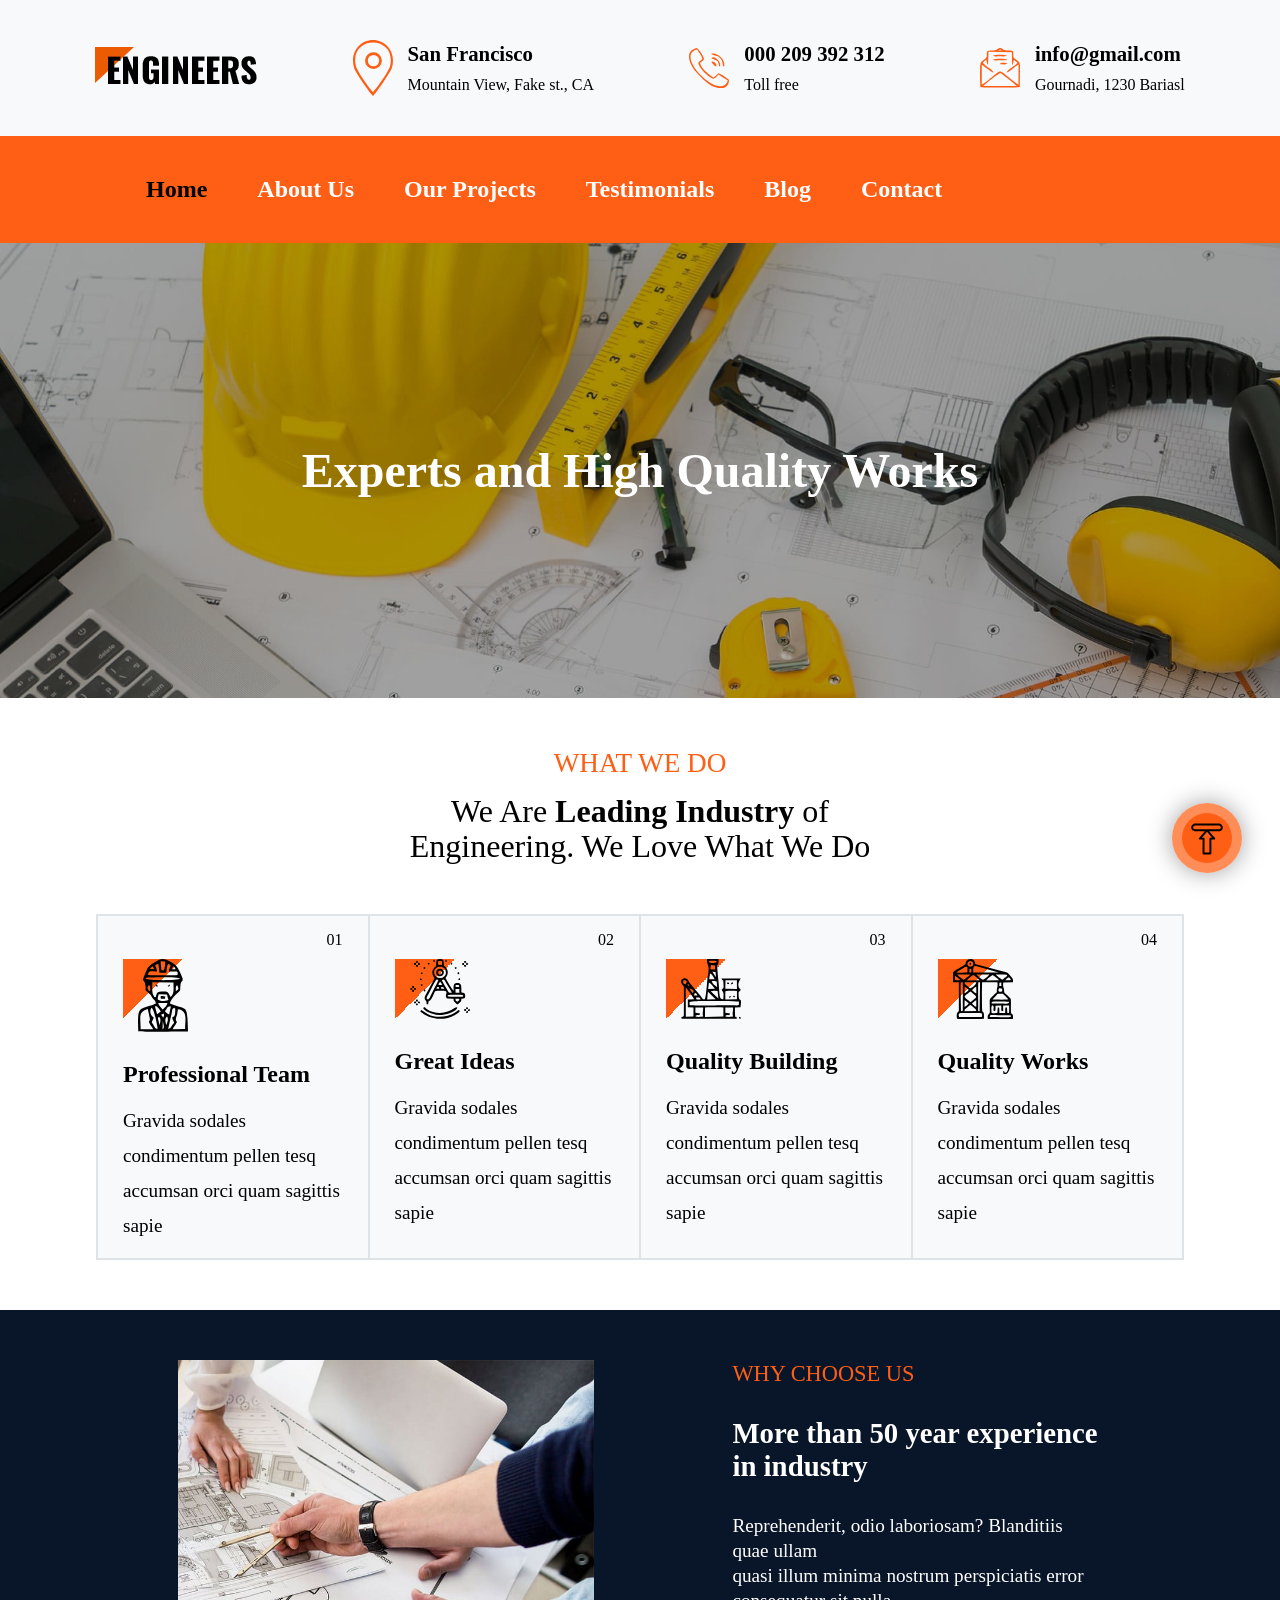
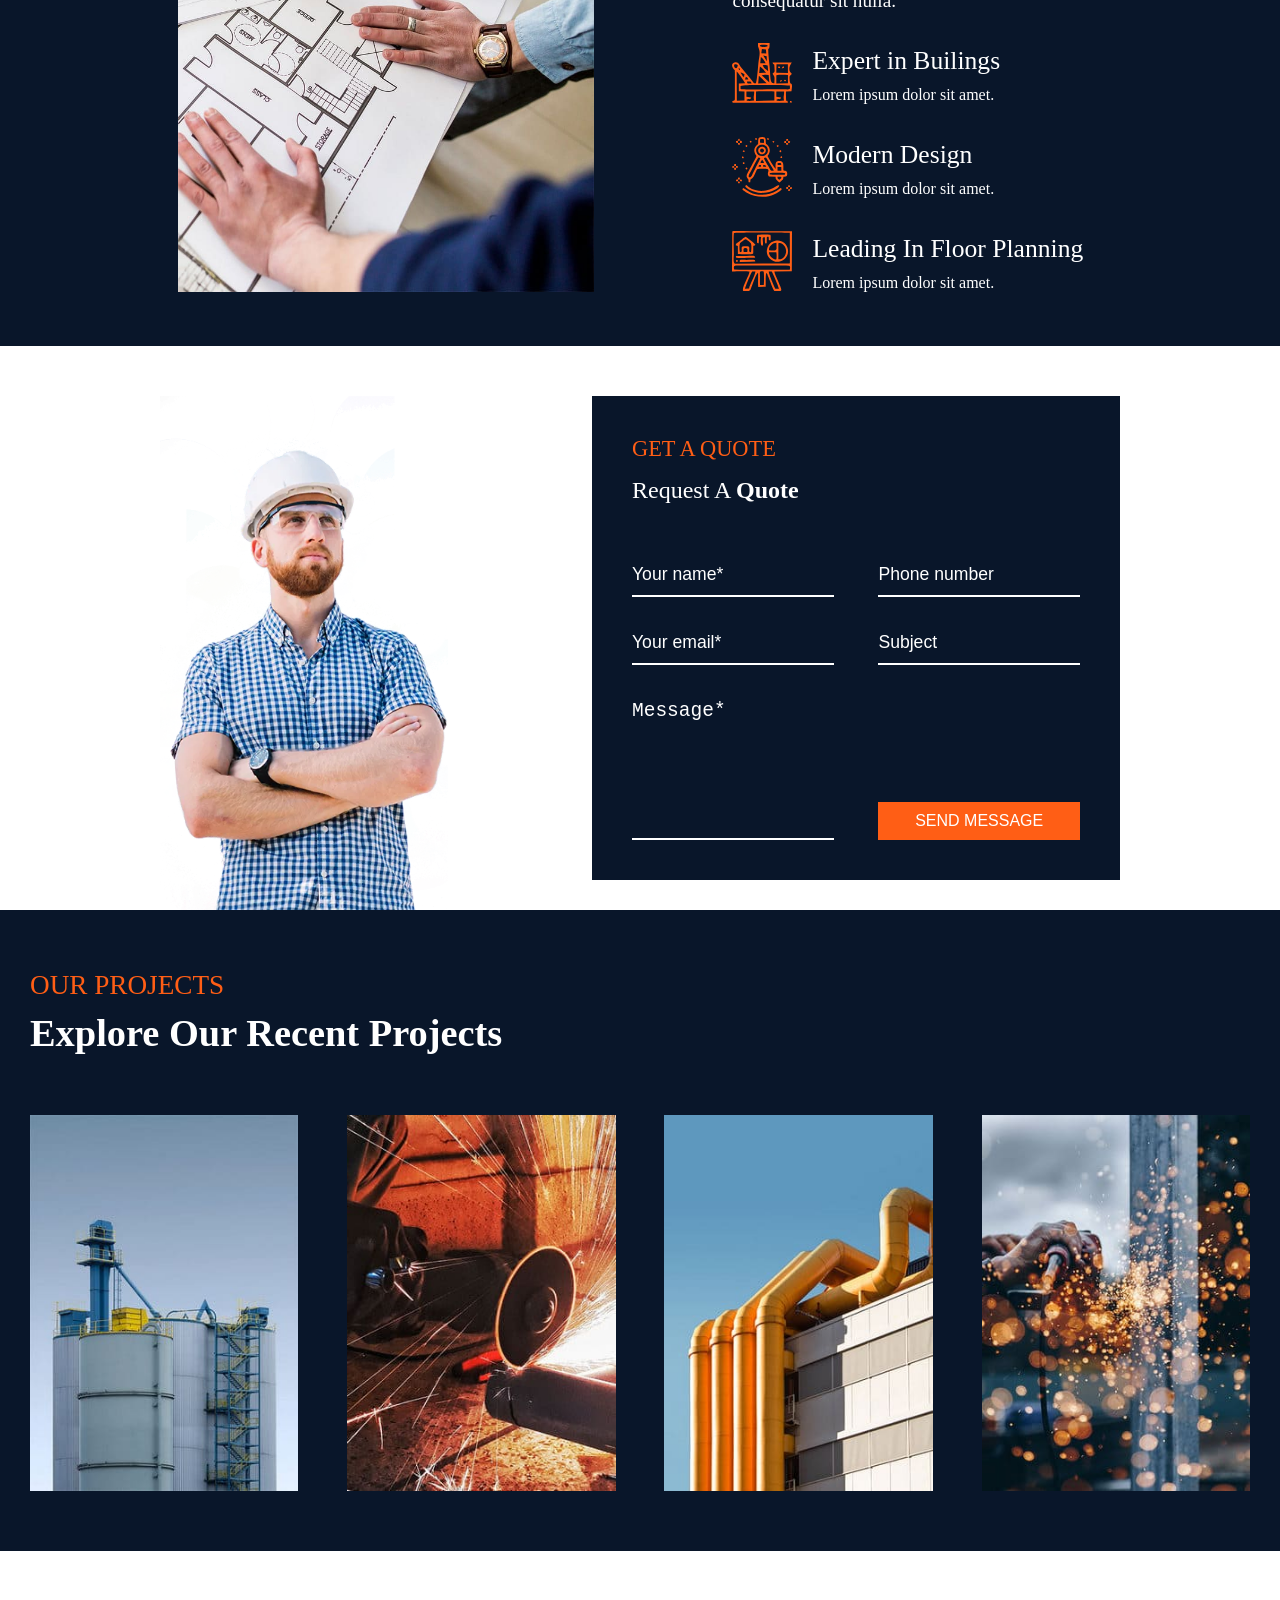
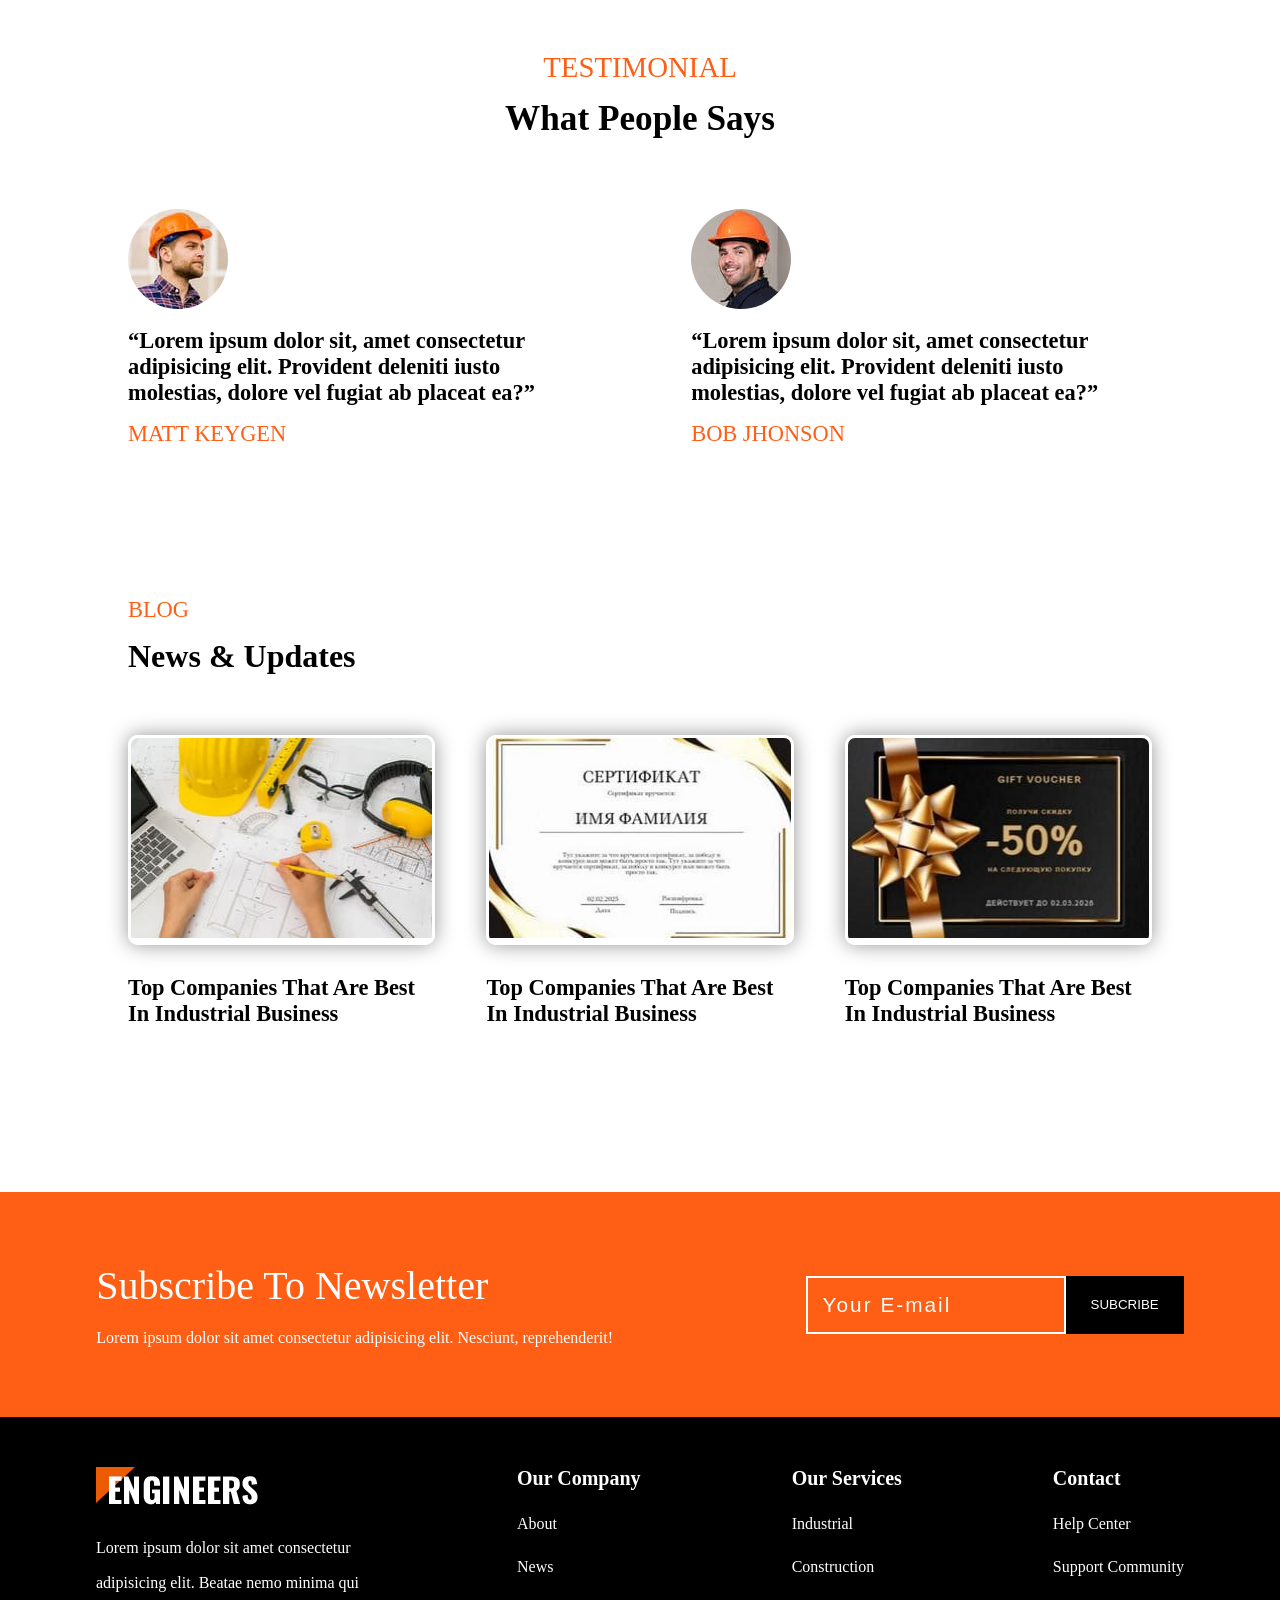
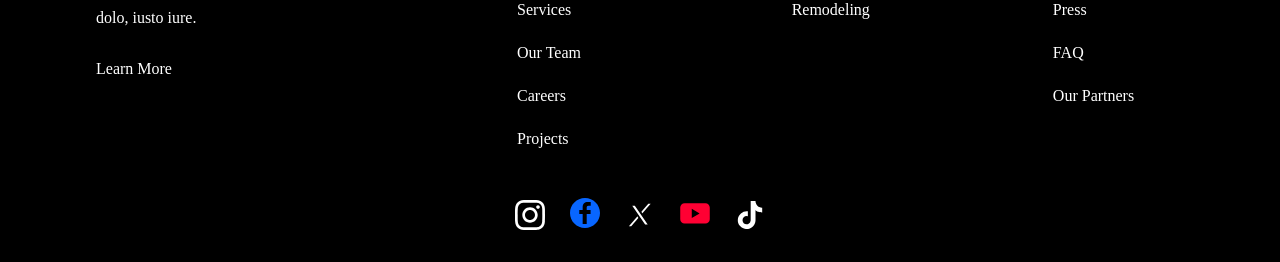
==== index.html @ 2509cf90 "first commit" ====
<!DOCTYPE html>
<html lang="en">

<head>
    <meta charset="UTF-8">
    <meta name="viewport" content="width=device-width, initial-scale=1.0">
    <meta name="description" content="Engineers , Շինարարներ">
    <title>Engineers</title>
    <link rel="stylesheet" href="css/header_footer.css">
    <link rel="stylesheet" href="css/index.css">
    <link rel="shortcut icon" href="photos/favikon.png" type="image/png">
</head>

<body translate="no">
    <header>
        <div class="headeri_mayr_div">
            <div class="menyui_verevi_info">
                <div>
                    <a tabindex="0" href="index.html" aria-label="logo">
                        <img src="photos/logo.png" alt="">
                    </a>
                </div>
                <div>
                    <svg viewBox="0 0 144.73 202.34">
                        <g>
                            <path
                                d="M72.33 188.54c-12.81,-12.1 -58.17,-77.21 -61.97,-94.11 -25.54,-113.53 149.5,-113.57 123.95,0 -3.8,16.9 -49.17,82.01 -61.98,94.11zm0 13.8c11.03,-9.24 63.91,-86.73 68.49,-101.78 16.17,-53.2 -20.01,-100.19 -68.45,-100.55 -49.35,-0.37 -84.18,47.12 -68.62,100.62 4.74,16.3 57.1,92.09 68.58,101.71z" />
                            <path style="fill: none; stroke-width:10; stroke: #ff5e15;"
                                d="M74 49.06c14.1,0 25.53,11.43 25.53,25.53 0,14.1 -11.43,25.53 -25.53,25.53 -14.1,0 -25.53,-11.43 -25.53,-25.53 0,-14.1 11.43,-25.53 25.53,-25.53z" />
                        </g>
                    </svg>
                    <div>
                        <p>San Francisco</p>
                        <p>Mountain View, Fake st., CA</p>
                    </div>
                </div>
                <div>
                    <svg viewBox="0 0 180.8 181.67">
                        <g>
                            <path
                                d="M36.72 6.47c6.73,13.83 21.48,26.38 23.85,43.44 -17.64,16.38 -29.91,11.47 -0.12,50.86 9.19,12.15 32.41,32.82 50.82,38.64 12.56,-5.82 14.21,-11.36 21.16,-19.57l42.99 27.09c-33.66,99.86 -245.8,-115.77 -138.7,-140.47zm144.08 137.75c-9.93,-9.54 -32.85,-26.2 -47.77,-30.42l-21.36 19.17c-19.51,-8.56 -59.24,-42.7 -61.68,-64.93 11,-10.87 11.31,-6.66 18.08,-18.14 -3.51,-16.09 -22.3,-41.79 -32.98,-49.91 -31.1,5.96 -42.89,31.07 -29.86,65.05 10.44,27.24 29.75,46.82 45.71,63.29 13.89,14.34 38.26,37.09 62.02,46.8 34.7,14.19 67.43,5.87 67.84,-30.92zm-26.9 -61.1c8.42,0 5.09,-2.89 5.37,-14.15 -3.58,-16.02 -11.18,-24.64 -20.54,-32.12 -6.71,-5.36 -18,-12.66 -27.63,-12.45 -20.69,0.47 -4.18,-0.66 -9.91,3.74 19.8,9.13 49.98,3.69 52.72,54.98zm-17.88 -0.32c7.79,0 4.76,-2.5 4.54,-12.1 -3.08,-9.75 -8.09,-16.02 -14.46,-21.13 -19.07,-15.32 -24.72,-3.54 -25.07,-3.3 22.99,12.09 31.69,4.4 35,36.52zm-17.96 -0.21c6.99,-2.93 5.84,6.38 4.94,-9.95 -2.14,-2.46 -6.23,-7.52 -8.01,-8.61 -10.02,-6.15 -10.13,-2.18 -13.92,0.39l16.99 18.18z" />
                        </g>
                    </svg>
                    <div>
                        <p>000 209 392 312</p>
                        <p>Toll free</p>
                    </div>
                </div>
                <div>
                    <svg viewBox="0 0 121.74 120.56">
                        <g>
                            <path
                                d="M62.11 75.78c6.16,3.66 46.46,34.6 50.33,40.11l-102.8 0.01c4.04,-5.57 44.68,-37.38 52.47,-40.12zm41 -39.5c4.58,4 6.78,4.28 11.2,8.54 -8.1,10.96 -26.75,16.78 -33.26,29.68 14.32,-3.81 23.31,-18.6 36.32,-24.42l-0.26 61.43c-7.21,-3.37 -20.52,-15 -26.95,-20.15 -34.49,-27.68 -24.79,-25.58 -58.08,0.41 -4.78,3.73 -21.19,17.46 -26.81,19.29l0.12 -60.44c11.47,7.6 28.04,21.67 35.84,24.12 -4.39,-10.34 -9.21,-9.46 -25.22,-22.54l-7.54 -7.53c4.35,-3.97 5.42,-5.72 10.46,-8.76 2.99,6.17 -0.35,2.43 2.97,12.04l2.57 3.19 1.36 -39.89 71.2 1.39 0.62 39.15c5.8,-5.49 0,2.2 3.11,-5.43 3.95,-9.69 -1.17,-3.07 2.35,-10.06zm-36.98 -28.6l-9.97 -0.33c0.08,-0.19 2.88,-2.83 5.71,-2.91 3.62,-0.1 2.04,0.66 4.26,3.24zm-43.95 1.87c-3.91,13.95 2.48,15.44 -7.16,24.15 -7.31,6.61 -13.46,6.15 -14.41,20.38 -1.08,15.96 -0.69,49.24 0.75,65.17 22.57,1.29 99.74,2.38 119.78,-0.7l0.6 -64.26c0,-13.14 -5.41,-13.76 -13.45,-19.71 -11.44,-8.47 -4.16,-10.11 -8.24,-25.42 -10.51,-2.98 -14,-0.49 -22.76,-2.09 -8.03,-1.47 -8.72,-6.66 -15.46,-7.06 -6.42,-0.38 -8.88,4.99 -15.38,6.64 -9.35,2.38 -13.12,-1.14 -24.27,2.89zm17.25 25.45c4.91,4.08 12.23,2.57 20.25,2.55l19.03 -0.32c4.86,-1.09 2.18,-0.68 4.13,-2.23 -6.82,-3.15 -36.71,-3.35 -43.41,0zm0 -12.06c4.91,4.08 12.23,2.57 20.25,2.55 3.96,-0.01 8.43,0.23 12.28,0.13l10.88 -2.67c-6.82,-3.15 -36.71,-3.35 -43.41,0zm21.7 26.64c8.97,0.01 16.41,1.62 21.7,-2.52 -4.01,-1.92 -5.79,-2.14 -11.09,-2.01 -15.68,0.36 -6.88,2.17 -10.61,4.53z" />
                        </g>
                    </svg>
                    <div>
                        <p>info@gmail.com</p>
                        <p>Gournadi, 1230 Bariasl</p>
                    </div>
                </div>
                <!-- Drop-Down -->
                <input type="checkbox" name="" id="check">
                <label tabindex="-1" for="check">
                    <span></span>
                    <span></span>
                    <span></span>
                </label>
            </div>
            <!-- Menyu -->
            <nav class="menyu">
                <ul>
                    <li><a tabindex="0" class="tvyal_ej" href="index.html">Home</a></li>
                    <li><a tabindex="0" href="html/about.html">About Us</a></li>
                    <li><a tabindex="0" href="html/projects.html">Our Projects</a></li>
                    <li><a tabindex="0" href="html/testimonials.html">Testimonials</a></li>
                    <li><a tabindex="0" href="html/blog.html">Blog</a></li>
                    <li><a tabindex="0" href="html/contact.html">Contact</a></li>
                </ul>
            </nav>
        </div>
    </header>


    <main>
        <div class="maini_mayr_div">
            <div class="arrow_up" id="scrBtn">
                <svg xml:space="preserve"
                    style="shape-rendering:geometricPrecision; text-rendering:geometricPrecision; image-rendering:optimizeQuality; fill-rule:evenodd; clip-rule:evenodd"
                    viewBox="0 0 11183.02 11183.02">
                    <g>
                        <path
                            d="M5585.92 4210.16c22.22,11.75 376.22,425.11 428.04,483.46l105.9 123.57c18.39,18.28 20.55,25.92 36.03,42.33 16.56,17.56 20.57,24.69 34.07,38.6 19.31,19.83 21.34,25.79 36.21,42.15l213.98 244.35c46.78,62.34 268.11,293.96 280.84,328.6 -67.61,22.4 -357.89,-22.78 -457.38,23.45 -150.9,70.15 -125.78,225.58 -124.67,362.36 5.09,640.92 -0.41,1302.31 -0.41,1945.85 0,75.63 4.71,919.37 -1.49,970.57 -37.78,7.74 -468.7,2.44 -545.51,2.44 -76.68,0 -512,9.1 -544.41,-4.24 -9.77,-35.75 -2.7,-1848.23 -2.67,-1936.1 0.05,-117.8 9.62,-1138.32 -7.43,-1201.24 -17.98,-66.27 -62.85,-111.35 -109.86,-135.99 -76.81,-40.17 -344.65,-23.4 -463.86,-23.92 1.8,-20.39 119.35,-148.79 133.18,-165.2 71.54,-84.81 228.54,-255.39 280.51,-323.3 22.01,-28.8 47.96,-52.2 70.2,-80.67l142.59 -164.99c49.12,-65.42 280.43,-318.75 353.11,-407.19l143.03 -164.89zm-2708.07 -1408.93c111.38,-15.35 310.78,-3.93 432.34,-3.91l4842.24 0c148.48,0 260.04,7.95 357.32,82.86 323.84,249.39 170.86,731.67 -200.1,772.1 -115.28,12.55 -1571.6,1.08 -1756.4,3.24 -586.25,6.89 -1174.76,-4.42 -1761.34,0.18 -586.2,4.65 -1174.83,0.28 -1761.31,-0.1 -166.9,-0.1 -241.65,-1.18 -357.68,-82.65 -300.72,-211.26 -206.19,-715.01 204.93,-771.71zm3194.54 1292.59c169.88,6.04 349.09,0.8 520,0.8 517.69,0 1044.58,-4.58 1560.03,-0.28 186.65,1.54 291.59,-6.33 449.41,-71.93 233.22,-96.97 419.32,-318.49 484.62,-555.49 41.22,-149.59 43.43,-305.63 4.58,-458.26 -68.58,-269.58 -257.8,-466.41 -471.32,-568.43 -139.95,-66.86 -267.42,-82.01 -439.33,-81.91l-5194.49 -0.05c-179.55,-0.18 -291.49,19.36 -434.42,86.89 -439.85,207.86 -636.11,765.67 -380.49,1210.06 61.98,107.78 145.5,202.23 246.33,273.82 201.97,143.44 360.28,165.51 613.3,165.56 346.68,0.05 693.35,0.21 1040,0.15 342.15,-0.03 692.32,7.02 1033.47,-0.9 -8.79,27.36 -96.02,115.75 -115.62,139.61l-534.43 611.83c-17.67,21.45 -38.37,46.98 -56.32,66.91 -158.49,175.87 -317.57,368.74 -475.39,542.07 -19.16,21.06 -39.89,47.93 -58.84,69.97 -53.62,62.36 -140.38,133.95 -104.61,261.63 52.67,187.98 212.98,169.06 339.71,168.98 79.15,-0.03 469.8,-7.64 505.34,3.42 8.36,54.59 1.65,2646.97 1.65,2943.37 0,81.62 -10.34,179.16 27.26,242.91 83.47,141.54 234.5,111.94 427.48,111.92l1067.98 0c188.5,0 348.32,28.52 420.2,-119.14 39.99,-82.27 22.53,-401.17 22.53,-515.27l0 -1599.17c0,-78.15 -5.45,-1014.29 1.67,-1065.51 34.82,-7.43 440.36,-2.52 511.75,-2.52 115.72,0.03 294.06,19.88 338.7,-170.37 27.72,-118.22 -30.22,-173.53 -81.78,-226.15l-293.34 -338.76c-15.46,-15.35 -16.66,-15.76 -29.52,-31.89l-179.47 -206.19c-18.03,-21.27 -41.97,-51.79 -59.48,-69.33l-208.74 -238.41c-67.22,-85.53 -197.63,-219.72 -265.85,-304.43 -38.93,-48.37 -81.01,-89.62 -119.17,-138.22l-60.74 -67.68c-13.81,-14.92 -49.22,-52.92 -52.67,-69.64z" />
                    </g>
                </svg>
            </div>
            <div class="verevi_glxavor_nkari_div">
                <div>
                    <h1>Experts and High Quality Works</h1>
                </div>
            </div>
            <!-- ինչ ենք մենք անում -->
            <p style="text-align: center; color:#ff5e15; font-size:1.7em; text-transform: uppercase;">What We Do</p>
            <h2
                style="font-weight: normal; text-align: center;line-height: 35px;font-size: 2em; margin-top: 15px; margin-bottom: 50px;">
                We Are <span style="font-weight: bold;">Leading Industry</span> of <br> Engineering. We Love What We Do
            </h2>
            <div class="inch_enq_menq_anum">
                <div>
                    <div>
                        <p>01</p>
                        <div>
                            <div></div>
                            <svg xml:space="preserve"
                                style="shape-rendering:geometricPrecision; text-rendering:geometricPrecision; image-rendering:optimizeQuality; fill-rule:evenodd; clip-rule:evenodd"
                                viewBox="0 0 126.43 184.05">
                                <g>
                                    <path
                                        d="M62.8 156.63c1.34,7.64 5.43,18.68 -0.81,20.75l0.81 -20.75zm8.66 10.37c-2.18,-9.52 -4.87,-15.28 2.04,-21.35 4.34,5.4 0.81,15.83 -2.04,21.35zm-16.8 0.25l-3.99 -15.77c0.52,-5.68 0.07,-2.02 2.11,-5.34 1.49,1.66 3.97,1.8 3.99,9.43 0.01,2.88 -1.45,8.47 -2.12,11.69zm46.34 -40.76c25.28,5.8 18.11,24.05 18.11,50.41l-31.07 0.51c2.88,-7.14 3.8,-6.11 7.03,-11.65 6.63,-11.38 0.27,-5.27 0.61,-14.02 0.01,-0.38 0.1,-1.06 0.16,-1.46 0.06,-0.42 0.28,-1.08 0.38,-1.51 0.47,-1.99 1.11,-2.06 2.38,-6.85 1.18,-4.45 1.67,-10.54 2.41,-15.43zm-62.87 51.08l-31.39 -0.12c0,-28.52 -7.5,-43.83 18.16,-50.86 1.48,8.46 5.31,23.47 5.11,26.41 -0.5,7.55 -5.21,0.52 -0,11.51 2.69,5.68 4.43,4.92 8.13,13.06zm-3.76 -54.49c7.35,5.83 13.63,42.8 15.4,53.62 -8.6,-1.66 -5.12,-2.12 -14.84,-16.14 1.82,-5.97 2.58,-4.83 4.74,-12.31 -9.88,-6.46 -10.53,-18.26 -5.3,-25.18zm23.91 17.92l6.83 -3.03c1.47,6.85 1.01,5.79 -1.53,10.11l-5.3 -7.08zm27.98 6.94c2.24,7.97 2.79,6.74 5.3,13.3 -10.91,11.32 -5.25,12.59 -15.32,15.74l9.2 -41.32c1.91,-8.88 0.08,-8.93 6.47,-12.45 2.83,4.12 1.74,-0.87 2.49,5.34 0,0.02 -0.55,8.7 -0.56,8.76 -1.59,8.83 -1.72,7.05 -7.58,10.63zm-18.52 -15.87c8,-7.21 3.21,-11.29 15.35,-12.38l-4.26 20.35c-6.92,-3.08 -6.09,-3.5 -11.08,-7.97zm-25.01 -12.46c7.27,1.5 3.86,-1.01 9.21,5.03 2.13,2.41 3.73,5 5.62,8.32l-9.38 6.65 -5.45 -19.99zm19.32 8.06c-3.2,-3.83 -9.94,-10.37 -10.98,-16.24l23.55 -0.32c-1.54,7.53 -7.61,12.24 -12.57,16.55zm-11.57 -24.66c-1.6,-4.98 0.43,-7.56 2.03,-13.99l20.66 0.61 3.9 14c-10.22,2.33 -16.09,4.68 -26.59,-0.62zm-5.68 -6.21c-5.1,-3.31 -1.57,3.45 -6.73,-6.8 -3.08,-6.11 -1.83,-23.63 -1.83,-30.93l53.38 0.27c0,16.27 2.74,27.86 -6.91,36.98 -6.23,-9.14 -3.63,-14.04 -18.41,-14.04 -16.2,0 -16.23,1.35 -19.49,14.52zm51.16 -25.86c1.56,-6.69 -0.93,-0.36 3.25,-4.61 3.67,8.8 4.73,9.32 -3.53,14.88 0,-2.43 -0.26,-7.99 0.27,-10.27zm-69.2 -4.72c4.89,4.66 3.17,-6.42 4.12,6.99 0.96,13.6 -2.38,5.94 -3.41,7.18 -4.64,-7.87 -3.83,-6.94 -0.71,-14.18zm-8 -16.12c5.03,-4.39 1.65,-2.99 10.84,-3.36 15.51,-0.61 70.91,-2.64 77.63,3.36 -6.52,4.81 -81.96,4.58 -88.47,0zm70.68 -31.49c4.3,3.71 2.78,1.68 5.85,7.22l-10.46 0.19 4.61 -7.41zm-58.64 6.64c2.91,-5.48 1.31,-3.35 6.6,-6.86l3.35 7.47 -9.95 -0.6zm27.43 -5.45c-0.54,-4.39 -0.82,-9.35 -1.11,-14.11l11.74 0.58c-0.51,8.32 -0.26,17.01 -4.56,22.96 -6.26,-2.27 -4.53,3.11 -6.07,-9.43zm-10.05 11.85c-1.11,-15.29 -10.96,-15.85 3.33,-19.06l2.84 22.2 17.41 -0.08c0.55,-8.41 0.8,-15.68 4.05,-22.16 12.72,3.51 3.16,3.31 2.31,19.09 25.57,1.2 20.11,-2.43 22.84,6.94 -2.38,1.68 0.03,1.15 -4.69,2.22l-55.02 0.38c-1.99,0.02 -7.59,0.18 -9.24,-0.03 -10.02,-1.24 -4.53,-0.86 -7.19,-2.57 3.59,-10.7 10.69,-6.34 23.37,-6.94zm-3.04 80.71c-10.51,6.34 -33.19,8.51 -39.95,16.79 -7.76,9.5 -4.51,38.77 -4.51,53.61 18.49,2.29 101.11,0.86 125.76,0.86 -2.34,-73.67 -0.91,-51.81 -45.62,-70.79 1.39,-9.66 13.43,-21.94 20.56,-27.98 7.5,-6.36 4.79,-5.84 5.82,-16.38 1.82,-18.58 7.2,-6.8 5.31,-20.15 -0.35,-2.43 -9.93,-24.9 -16.82,-31.9 -4.77,-4.83 -28,-21.55 -40.68,-14.84 -14.09,7.44 -27.83,13.52 -33.3,26.73 -15.45,37.32 -6.53,17.96 -3.35,35.87 4.58,25.83 -8.02,6.04 11.8,24.75 4.59,4.33 2.39,3.41 5.55,8.14 5.32,7.97 8.04,5.54 9.43,15.29zm11.84 -13.93c4.14,2.4 -5.01,2.02 5.19,2.21 10.84,0.2 4.4,-0.78 6.72,-2.21 -1.87,-3.97 3.79,-3.66 -4.86,-4.54 -10.58,-1.09 -5.26,2.97 -7.05,4.54zm-8.79 -28.01c2.65,-3.32 3.32,5.82 1.44,-2.41l-1.44 -2.76c-0.42,0.62 -8.65,-2.32 0,5.17zm26.88 -1.91c0.48,0.26 1.23,0.31 1.41,0.84 0.15,0.45 1.19,0.38 1.38,0.35l2.6 -1.19c-2.09,-1.96 5.57,-7.64 -5.38,0z" />
                                </g>
                            </svg>
                        </div>
                    </div>
                    <p>Professional Team</p>
                    <p>Gravida sodales condimentum pellen tesq accumsan orci quam sagittis sapie</p>
                </div>
                <div>
                    <div>
                        <p>02</p>
                        <div>
                            <div></div>
                            <svg xml:space="preserve"
                                style="shape-rendering:geometricPrecision; text-rendering:geometricPrecision; image-rendering:optimizeQuality; fill-rule:evenodd; clip-rule:evenodd"
                                viewBox="0 0 514.86 513.31">
                                <g>
                                    <path
                                        d="M406.39 366.08c-11.63,-4.41 -16.98,-8.93 -15.72,-25.36l25.11 -0.27c18.66,3.92 -0.28,21.5 -9.39,25.63zm-82.46 -55.92c11.06,-4.56 120.15,-5.17 131.89,-0.03 3.7,19.26 -14.93,13.04 -59.05,12.93 -20,-0.05 -58.07,4 -72.77,-2.52l-0.07 -10.38zm66.42 -52.46l32.71 -1.14 0.53 32.42 -32.63 0.02 -0.61 -31.3zm-142.22 -16.45l1.46 14.52 -21.22 0c-0.35,-13.3 5.46,-17.89 19.76,-14.52zm18.35 0.72c16.06,-5.87 25.45,0.63 27.01,13.61l-25.67 0.35 -1.34 -13.96zm124.73 -4.58l-0.16 -11.46c17.6,-4.09 31.54,-7.33 31.77,11.46 -8.41,3.26 -22.53,4.13 -31.61,0zm-132.32 -42.44l9.82 13.44c3.19,5.73 4.97,7.59 5.47,14.91l-28.99 0.31c-1.42,-7.97 2.49,-15.08 10.24,-25.1l3.46 -3.57zm15.24 -14.9l16.57 -5.08c10.61,11.44 26.83,42.94 35.14,56.47 7.68,12.52 31.31,47.13 32.84,57.53 -28.14,1.86 -22.15,6.91 -51.32,-45.48 -7.4,-13.28 -31.7,-51.93 -33.24,-63.44zm-47.3 -4.89l16 5.17c-1.3,11.42 -32.85,69.17 -41.12,86.42 -6.96,14.5 -14.39,28.16 -21.59,42.45 -5.92,11.74 -14.37,41.14 -29.91,37 -18.39,-4.89 2.2,-32.61 7.61,-43.18 13.97,-27.32 57.4,-114.67 69.02,-127.86zm-18.47 -49.99c-12.37,-67.23 91.51,-80.14 99.26,-15.9 8.01,66.41 -88.7,73.32 -99.26,15.9zm33.61 -106.36c6.46,-3.95 23.7,-1.97 32.8,1.42l-0.79 30.49 -31.93 -1.64c-2.72,-8.47 -1.89,-20.85 -0.08,-30.27zm-17.88 40.38c-36.33,28.84 -45.42,59.61 -13.49,104.45 -6.52,20.91 -78.53,146.13 -83.47,163.36 -4.21,14.67 -0.39,19.88 6.89,28.84 15.56,19.14 2.11,13.32 9.43,31.76l12.82 0.96 2.33 -24.44c23.88,-8.94 30.11,-30.85 46.33,-65.16 5.03,-10.64 7.48,-20.66 14.93,-24.32 9.36,-2.37 76.64,-3.69 84.72,0.66 23.84,12.83 -11.94,31.83 12.07,64.06l56.84 1.07c2.68,21.25 -0.47,18.31 11.78,30.3 7.66,7.5 13.42,13.28 21.13,19.99 9.49,-4.16 14.92,-10.97 22.59,-18.55 12.71,-12.55 9.63,-10.35 12.18,-31.68 22.24,-0.88 33.01,-1.21 32.79,-26.14 -0.28,-31.61 -20.9,-21.06 -33.41,-28.85 -0.12,-46.74 7.45,-86.86 -43.13,-79.24 -29.94,4.51 -24.12,40.23 -22.22,67.55 -12.93,-8.12 -63.4,-95.34 -70.46,-110.16 50.69,-65.96 -12.36,-104.79 -13.09,-106.26 -4.51,-31.21 7,-57.46 -32.75,-57.38 -42.43,0.08 -31.62,23.4 -34.79,59.19zm195.23 377.86c-12.05,3.79 -22.38,16.16 -35.68,24.44 -65.24,40.62 -163.72,46.74 -229.04,11.74l-54.25 -33.25c-2.65,-0.34 -2.8,-8.75 -9.08,4.21 -4.78,9.87 -1.97,2.72 0.87,7.61 2.69,4.62 29.5,22.54 35.25,26.08 39.18,24.14 89.25,35.97 137.97,35.4 34.68,-0.41 66.68,-8.35 94.83,-20.63 21.94,-9.58 60.7,-31.58 67.28,-46.83 -4.39,-5.9 -3.94,-5.15 -8.14,-8.77zm-303.76 -18.84c-14.23,15.49 68.43,58.27 130.69,62.11 50.4,3.1 132.7,-22.6 153.78,-51.44 14.59,-19.96 -6.24,-16.48 -17.76,-7.33 -66.19,52.52 -169.92,54.49 -236.4,8.99 -25.84,-17.68 -20.46,-23.03 -30.3,-12.33zm124.77 -306.6c5.7,-8.24 7.45,-9.66 18.54,-12.88 44.39,19.06 -13.78,57.84 -18.54,12.88zm-15.01 10.35c7.38,41.61 71.72,32.64 64.9,-12.1 -6.14,-40.32 -72.74,-32.11 -64.9,12.1zm238.79 -89.31l-14.09 1.2 -2.3 17.48 16.34 0.6c0.41,12.89 -1.3,7.36 3.2,14.61l14.05 -0.66 -0.13 -11.25c-3.37,-1.96 -1.7,-1.75 -7.73,-3.17 -6.28,-1.48 -3.6,0.19 -10.09,-1.42l0.74 -17.39zm-445.62 231.03l0.27 17.64 12.44 0.9c5.79,-9.14 1.95,-7.43 5.07,-17.82 17.83,-2.38 10.18,2.11 15.85,-7.76 -6.39,-9.88 -1.59,-6.92 -17.71,-6.76l0.06 13.58 -15.98 0.22zm32.8 -212.63l-0.11 -18.31 -14.09 0.82c-1.86,4.73 -3.55,-4.82 -2.57,8.27 0.48,6.45 1.04,4.2 2.79,7.26l13.98 1.97zm16.98 -0.28l14.51 0.25c4.38,-15.66 3.56,-17.74 -13.89,-18.12l-0.61 17.87zm-49.88 198.91l16.02 0.2 -0.49 -17.65 -14.33 -0.54 -1.2 17.99zm445.75 181.79l0.26 13.53 16.9 1.66 0.26 -16.71 -17.43 1.53zm-404.07 -66.67c8.68,-4.65 5.53,8.44 7.36,-7.9 0.77,-6.85 -3.33,-8.3 -4.15,-9.49 -7.71,0.96 -9.44,-3.95 -11.51,6.51 -3.42,17.27 3.89,8.75 8.3,10.88zm437.59 68.19l0.3 13.6c15.3,0.26 19.89,0.1 15.03,-14.01 -4.07,-1.98 6.26,-3.46 -7.1,-2.36 -7.15,0.59 -2.02,-0.15 -8.23,2.77zm-33.55 -400.35l17.27 0.12 -0.55 -14.73c-14.93,-2.74 -16.33,-1.71 -16.72,14.6zm-429.77 336.22c1.98,14.7 0.85,11.56 17.12,11.48l0.47 -15.44c-11.49,0.46 -8.32,-1.65 -17.59,3.96zm447.56 -318.11c23.29,-1.22 23.11,-16.31 0.16,-17.95l-0.16 17.95zm-430.61 0.3c0.59,15.79 1.45,16.56 16.36,14.58l-0.01 -11.01c-3.66,-2.06 -1.25,-2.07 -7.59,-3.24 -1.84,-0.34 -6.59,-0.3 -8.76,-0.33zm16.53 324.22c0.85,0.72 1.76,0.94 2.5,2.22 0.74,1.28 1.88,1.5 2.91,1.65 9.25,1.36 1.35,1.22 12.48,-0.28l-1.1 -10.69c-1.01,-0.05 -4.06,-5.89 -11.16,-2.6 -10.08,4.67 -2.75,1.79 -5.63,9.7zm413.89 84.95c17.24,5.12 11.46,0.95 15.48,-1.58 -1.06,-8.93 3.65,-14.23 -10.3,-11.08 -7.3,1.65 -5.34,1.19 -5.18,12.66zm-463.23 -196.55l-0.1 -14 -18.39 2.83c2.48,13.77 2.35,10.69 18.49,11.17zm34.15 130.84c7.08,3.19 -6.14,3.49 12.94,1.91 3.18,-11.35 0.72,-11.11 -2.3,-15.4 -14.05,1.78 -12.1,-3.78 -10.64,13.49zm154.94 -386.71c-34.35,14.47 30.18,28.01 0,0zm-156.4 24.94c1.91,-0.04 7.49,-0.06 8.92,-0.43 5.26,-1.37 5.01,-1.83 7.55,-3.34 -2.66,-20.38 -14.86,-16.68 -16.48,3.77zm430.18 393.84c10.22,4.58 3.35,2.95 16.92,2.96 -2.17,-11.89 0.2,-9.64 -8.53,-15.11 -5.96,3.2 -7.63,-1.43 -8.4,12.15zm-365.68 -153.92c8.51,10.89 13.59,7.8 17.17,-3.33 -6.71,-9 -12.71,-9.65 -17.17,3.33zm197.39 -247.64c3.94,-9.31 6.8,-12.86 -5.79,-17.34 -9.77,8.05 -9.16,14.89 5.79,17.34zm33.5 16.77c8.57,10.35 12.77,9.84 17.18,-3.66 -7.35,-7.24 -15.41,-6.7 -17.18,3.66zm61.49 76.96c0.27,5.01 -2.68,6.33 2.93,9.54 9.84,5.64 12.08,-3.02 12.22,-3.12 -2.41,-9.61 -1.39,-14.92 -15.15,-6.42zm-292.4 -44.64c3.06,14.28 13.26,14.32 16.86,0.32 -5.79,-4.72 -9.72,-9.25 -16.86,-0.32zm-30.38 95.95c0.52,7.49 -0.77,10.57 6.9,11.41 8.09,0.89 7.89,-3.67 8.35,-10.76 -8.37,-5.34 -4.65,-6.11 -15.25,-0.65zm7.09 50.25l2.08 10.94c12.82,0.73 4.88,3.14 13.68,-3.48 -1.94,-9.59 -3.09,-14.63 -15.76,-7.47zm291.05 -143.24c6.98,11.63 17.2,10.07 14.8,-4.12 -3.19,-1.63 5.71,-5.86 -7.65,-2.57 -12.75,3.14 -2.76,2.2 -7.15,6.69zm-290.37 50.45l14.66 1.35 0.3 -11.18c-12.22,-4.27 -15.42,-4.74 -14.96,9.83zm322.4 48.96c3.6,2.66 -4.98,4.09 7.16,3.72 6.96,-0.21 4.21,-0.95 7.61,-3.02 1.6,-14.7 -12.11,-16.18 -14.77,-0.7zm-259.78 -130.33c9.05,2.3 12.08,0.08 12.37,-10.25l-13.44 -3.26c0,0 -4.32,4.49 1.07,13.5z" />
                                </g>
                            </svg>
                        </div>
                    </div>
                    <p>Great Ideas</p>
                    <p>Gravida sodales condimentum pellen tesq accumsan orci quam sagittis sapie</p>
                </div>
                <div>
                    <div>
                        <p>03</p>
                        <div>
                            <div></div>
                            <svg xml:space="preserve"
                                style="shape-rendering:geometricPrecision; text-rendering:geometricPrecision; image-rendering:optimizeQuality; fill-rule:evenodd; clip-rule:evenodd"
                                viewBox="0 0 12930.72 12894.06">
                                <g>
                                    <path
                                        d="M5178.71 10454.93l618.48 -56.58 2740.75 9.5 597.58 54.15 -2.01 1943.44 -3954.73 68.16 -0.06 -2018.66zm4375.37 24.24l1676.72 -17.18c-1.95,1130.12 -233.04,1091.38 -1.95,1943.44l-1079.13 71.39c-727.93,0 -435.26,-74.74 -595.63,-228.59 690.1,-523.94 755.52,236.82 1036.25,-483.56l-1036.98 -192.72 0.73 -1092.78zm-6447.15 0l1676.78 -17.18c-2.01,1130.12 -233.1,1091.38 -2.01,1943.44l-1079.13 71.39c-727.93,0 -435.26,-74.74 -595.63,-228.59 690.1,-523.94 755.52,236.82 1036.25,-483.56l-1036.98 -192.72 0.73 -1092.78zm-1263.32 -1223.92c1455.19,-353.34 8590.25,-89.72 10625.42,-89.72 -6.7,999.83 416.5,821.73 -1996.8,811.38 -1847.69,-7.92 -7579.76,130.47 -8619.37,-69.62l-9.26 -652.04zm7710.47 -2321.99l593.99 -85.64 1291.04 14.31 620 36.67 -0.79 1785.38 -2504.42 25.89 0.18 -1776.61zm-3759.88 105.43l1675.56 1625.43 -1827.35 61.52 151.79 -1686.95zm-4321.41 3357.94l1215.14 50.25 -1.52 1958.55 -1643.34 53.54 -30.88 -6336.84c332.57,239.25 1590.35,2082.98 1829.48,2540.9l-1369.43 80.04 0.55 1653.57zm2707.43 -1855.55c-213.37,161.71 533.14,204.78 -471.32,180.29 -712.64,-17.36 -112.07,35.08 -469.61,-161.29 169.88,-169.33 -316.85,-265.5 458.28,-238.7 441.72,15.29 243.52,57.8 482.65,219.7zm-1189.75 -1260.1c521.2,364.12 331.23,165.8 556.1,596.43l-745.78 -20.71 189.67 -575.72zm3404.66 -340.24l691.93 -84.24 161.41 5.42 649.54 22.6 150.45 1603.87 -1653.33 -1547.65zm3198.18 -2367.92l2446.73 14.98 18.21 1855.3 -2509.96 -46.47 45.01 -1823.81zm-3577.95 467.54c730.98,445.98 803.94,810.58 1343.3,1382.04l-1498.92 23.69 155.62 -1405.73zm-4184.79 1307.06c447.38,111.4 578.27,159.4 862.36,397.8 -110.25,444.52 62.98,2.8 -128.52,347.43 -456.39,821.55 556.77,-449.76 -175.11,164.46l-558.72 -909.68zm-370.76 -707.52c-60.85,-398.53 138.08,-186.99 232.86,-4.63 193.94,373.19 -220.13,88.14 -232.86,4.63zm-210.32 -834.03c-114.63,943.67 -676.83,581.75 -754.73,309.3 -215.13,-752.42 487.09,-514.32 754.73,-309.3zm6544.73 1269.66c-693.76,-580.53 -839.09,-579.98 -1195.71,-1288.66 162.93,-7.37 500.55,-42.94 651.55,-30.52l439.1 75.71 105.07 1243.47zm-1573.05 -3044.56c488.86,349.07 695.16,711.48 1021.51,1309.01l-1157.52 3.9 136.01 -1312.9zm1290.12 895.55l-781.47 -1228.06 743.58 140.46 37.89 1087.6zm-1065.79 -2644.75l869.42 103.3 68.89 879.96 -1066.71 -43.79 128.4 -939.47zm-437.33 -638.39c24,-23.02 -181.81,-279.57 921.5,-250.4 794.2,21.01 657.82,141.68 776.84,250.4 -383.36,277.38 -1336.9,286.58 -1698.34,0zm-855.05 8027.81c-730.24,-45.62 -214.89,102.33 -1197.91,-1026.2l-2063.92 -2448.07c-318.92,-457.61 -502.14,-1244.2 -1360.05,-971.02 -789.94,251.5 -519.62,942.76 -198.2,1386.42 347.18,479.24 239.92,-138.02 293.83,821.3l-12.24 5814.6c-29.54,27.59 -86.55,16.14 -101.05,66.94 -96.05,335.86 -196.01,-98.8 -513.59,416.56 306.19,194.54 36.48,159.89 640.16,159.89l11409.63 -31.73c-233.1,-1178.9 -423.93,987.77 -423.93,-2404.95l1195.04 -61.34c355.77,-2596.39 -255.76,-902.62 -386.65,-2335.88 -118.23,-1294.51 109.64,-867.6 450.91,-1450.74 -1159.84,-885.81 -29.85,-2324.67 0,-2411.1l-4152.14 13.16c296.26,883.31 352.61,-230.06 422.47,1105.14 52.69,1006.77 85.21,876.43 -421.74,1292.8 606.29,774.16 399.75,891.84 399.75,2057.34 -1033.21,103.61 -776.47,-1134.38 -1039.91,-3709.45 -625.6,-6114.4 9.87,-2099.06 9.87,-4954.87l-2492.3 2.19c0,847.49 -66.15,587.17 199.6,1277.64 324.77,843.84 26.31,1706.75 -108.42,2944.67 -104.22,957.44 -280.06,3756.35 -549.22,4446.7zm5710.02 -3271.63c449.94,-57.86 271.05,112.32 351.94,-341.52 -53.66,0.43 -180.84,-62.8 -290.48,70.17 -431.79,523.4 59.45,338.11 -61.46,271.35zm2022.01 7472.44c-145.51,-541.06 110.37,-314.17 -375.57,-359.18 27.1,478.63 -242.3,267.27 375.57,359.18zm-2497.72 -7454.96c-173.29,-546.3 209.35,-165.43 -424.48,-414 163.24,481.61 -61.34,349.8 424.48,414zm1051.66 2892.53c388.54,-448.72 90.02,-275.68 0,-408.58 -47.14,59.14 -517.97,37.03 0,408.58zm-1043.62 -251.98c145.33,110.73 -251.92,681.09 394.33,0 -31.92,-14.86 -79,-89.9 -91.18,-53.48l-197.77 0c-16.87,3.41 -68.65,39.29 -105.37,53.48z" />
                                </g>
                            </svg>
                        </div>
                    </div>
                    <p>Quality Building</p>
                    <p>Gravida sodales condimentum pellen tesq accumsan orci quam sagittis sapie</p>
                </div>
                <div>
                    <div>
                        <p>04</p>
                        <div>
                            <div></div>
                            <svg xml:space="preserve"
                                style="shape-rendering:geometricPrecision; text-rendering:geometricPrecision; image-rendering:optimizeQuality; fill-rule:evenodd; clip-rule:evenodd"
                                viewBox="0 0 608.36 609.56">
                                <g>
                                    <path
                                        d="M291.39 587.77l-229.7 0.38c-14.14,-51.49 5.6,-40.14 113.05,-40.03 114.54,0.11 130.21,-12.07 116.65,39.65zm111.33 0.43l-29.56 -1.07c-0.15,-26.17 16.15,-17.23 78.95,-17.38l118.36 -0.33c16.71,1.24 16.71,-0.47 16.95,15.47 -19.63,9.51 -150.43,3.22 -184.7,3.31zm-145.5 -351.81l17.1 -0.21 -4.59 293.39c-21.4,-1.75 -13.99,-6.8 -13.98,-61.85 0,-41.46 -2.94,-215.42 1.47,-231.33zm-82.48 230.67c11.87,3.43 40.83,28.74 51.7,40.03 7.58,7.87 8.7,6.14 9.32,21.4l-117.42 1.12c-0.97,-14.8 -4.86,-14.39 22.43,-34.92 11.95,-8.99 21.97,-20.47 33.96,-27.63zm-94.87 -230.29l18.34 -0.27c3.79,39.09 0.15,200.52 0.96,265.69 0.29,22.92 4.19,26.1 -15.62,27.69 -0.65,-0.94 -1.37,-3.57 -1.58,-3.03 -0.21,0.53 -1.18,-2.25 -1.44,-3.11l-2.3 -139.61c0.01,-34.75 -4.18,-118.46 1.63,-147.36zm370.4 308.8c-17.38,5.62 -40.31,3.88 -58.56,1.55 -1.81,-20.44 -6.19,-60.09 3.41,-75.69l11.39 -0.56c17.83,29.95 -13.71,56.06 19,58.63l3.92 -9.1c0.25,-1.08 0.55,-2.14 0.76,-3.38l1 -43.68 58.17 -2.29c3.07,35.65 -6.45,48.97 8.34,59.02 22.48,-5.98 7.08,-11.23 11.98,-57.82l58.54 -0.84c1.46,17.71 2.97,62.31 -2.12,75.38l-15.18 1.29 -3.62 -55.48 -14.53 -0.85c-5.61,13.79 -2.77,38.01 -3.91,56.01l-58.58 0.58c-1.45,-18.34 2.18,-43.26 -3.71,-56.36l-13.03 0.07 -3.28 53.52zm-257.52 -97.88c14.34,-8.5 29.73,-26.43 43.18,-30.35l-0.09 67.78c-26.09,-10.67 -43.1,-37.43 -43.1,-37.43zm-75.97 36.53l0.85 -66.56c20.67,7.74 22.91,19.94 41.88,30.6 -5.64,13.53 -27.92,31.54 -42.73,35.96zm361.93 -32.92l-61.12 0.35c-20.75,0.37 -25.5,4.47 -26.18,-14.32 15.04,-9.49 146.89,-4.43 176.8,-3.21 1.67,26.55 -24.31,17.45 -89.5,17.19zm81.73 -42.3c-21.61,6.66 -128.75,2.59 -159.45,2.6 4.61,-10.95 24.8,-29.43 34.65,-40.19 21.12,-23.07 10.25,-19.36 46.41,-20 33.89,-0.6 24.87,0.57 45.35,22.03 11.6,12.15 23.13,23.25 33.04,35.56zm-385.7 26.47c-21.62,-18.28 -51.97,-35.42 -57.46,-55.14 5.03,-7.45 20.89,-20.51 29.7,-27.66 10.33,-8.38 19.46,-20.31 31.19,-24.09 8.37,5.4 21.15,18.52 30.34,25.73 46.16,36.22 20.87,37.64 -1.61,58.25 -10.38,9.51 -19.76,19.72 -32.17,22.92zm317.84 -137.41c33.89,45.37 -58.87,47.03 -24.14,-0.95l24.14 0.95zm-298.82 17.67c5.51,-9.61 29.1,-31.18 41.95,-34.68l0.66 67.31c-10.78,-4.24 -34.51,-24.36 -42.6,-32.63zm-76.3 -34.21c15.58,4.29 29.73,20.2 41.64,29.71 -4.61,12.32 -29.33,32.24 -41.9,36.23l0.26 -65.94zm353.41 -45.22l19.07 1.04 -0.33 36.46 -20.05 0.3 1.32 -37.8zm-235.42 0.25c0.86,26.47 -55.39,59.5 -60.7,61.05 -12.29,-7.4 -26.11,-20.67 -34.25,-27.43 -12.28,-10.2 -25.42,-13.49 -21.37,-33.84l116.32 0.22zm295.52 -19.59c5.08,-11.54 23.57,-28.44 34.57,-32.57 14.33,10.53 18.28,17.93 20.71,28.74 -14.47,5.87 -37.69,2.29 -55.28,3.82zm-192.73 0.43c5.48,-14.5 48.93,-47.66 64.48,-55.8 12.71,8.3 57.37,41.52 64.29,54.77l-128.77 1.04zm-197.56 0.48c6.5,-13.88 53.92,-51.64 67.1,-56.39 12.7,9.92 55.44,41.77 62.3,54.78l-129.4 1.61zm-117.74 -4.86c-4.34,-9.22 -3.07,-27.18 -2.67,-40.76 12.9,2.3 47.52,33.59 54.01,42.93 -15.49,1.65 -40.12,3.14 -51.33,-2.17zm281 -1.72c-12.67,-7.28 -57.65,-40.7 -65.2,-54.21l130.63 -0.96c-8.16,14.74 -51.75,46.82 -65.42,55.17zm196.6 -0.02c-5.86,-2.46 -61.74,-43.43 -65.86,-54.01 21.94,-0.07 97.86,-4.31 114.72,4.18 -0.76,14.3 -14.37,20.51 -22.93,27.4 -13.26,10.68 -10.66,14.21 -25.94,22.43zm-394.18 -0.53c-9.26,-5.59 -59.31,-45.04 -63.77,-53.63l130.86 0.46c-4.49,8.84 -56.57,50.2 -67.09,53.17zm99.23 -73.74c-2.07,-26.97 -3.89,-71.06 26.39,-64.94l231.88 65.32 -258.28 -0.38zm-38.56 -37.67l17.83 1.25c2.56,13.27 3.35,26.91 -2.52,37.34l-16.62 -0.66 1.31 -37.92zm-132.01 37.5c6.14,-8.08 38.09,-25.86 49.98,-32.58 36.53,-20.62 38.17,-32.68 61.11,-20.71l0.21 51.77c-18.08,5.48 -90.45,4.23 -111.3,1.51zm151.14 -60.04c-51.07,6.24 -48.7,-47.41 -16.64,-55.2 27.66,-6.72 55.94,32.94 16.64,55.2zm-185.37 56.55l-0.77 101.35 59.09 2.05 0.39 291.61c-22.21,16.83 -25.55,32.86 -19.3,77.69 16.67,4.51 253.96,4.68 273.36,0.51 0.55,-13.37 0.94,-30.35 0.17,-43.63 -1.61,-27.47 -8.46,-20.12 -15.54,-33.03 -7.25,-13.21 -4.39,-277.31 -2.41,-293.36l154.46 -0.3c6.41,69.5 -8.5,36.74 -5.59,100.05 -17.31,11.42 -32.04,29.69 -45.74,43.98 -24.04,25.08 -26.92,16.69 -26.6,64.63 0.18,27.7 2.1,64.91 0.33,91.53 -2.17,32.67 -27.22,11.24 -19.7,71.28l254.57 0.7c0.65,-10.42 1.47,-28.09 -0.64,-37.24 -4.29,-18.59 -16,-14.69 -19.2,-23.65 -1.36,-31.96 -0.33,-66.54 -0.25,-98.81 0.13,-54.35 1.19,-40.74 -26.92,-70.4 -28.99,-30.59 -43.06,-32.74 -42.15,-53.34 1.89,-42.56 -17.47,-29.1 -8.39,-87.86l97.51 -1.33c3.42,-45.81 -1.44,-32.19 -39.82,-81.25 -18.41,-23.53 -45.3,-24.2 -86.39,-35.08 -64.29,-17.02 -126.89,-35.52 -191.33,-51.96 -93.71,-23.9 -52.26,-14.72 -73.65,-47.87 -18.6,-28.83 -63.43,-24.02 -80.77,2.35 -26.74,40.66 28.44,8.32 -58.83,62.82 -25.06,15.65 -54.12,31.12 -75.9,48.56zm181.91 -75.99c9.47,-18.83 -17.48,-29.53 -15.42,0.61l15.42 -0.61z" />
                                </g>
                            </svg>

                        </div>
                    </div>
                    <p>Quality Works</p>
                    <p>Gravida sodales condimentum pellen tesq accumsan orci quam sagittis sapie</p>
                </div>
            </div>
            <!-- 50 Տարի շուկայում -->
            <div class="hisun_tari_shukayum">
                <div>
                    <div>
                        <img src="photos/glxavor/1.jpg" alt="">
                    </div>
                    <div>
                        <p>Why Choose Us</p>
                        <h2>More than 50 year experience in industry</h2>
                        <p>Reprehenderit, odio laboriosam? Blanditiis quae ullam <br> quasi illum minima nostrum
                            perspiciatis error <br> consequatur sit nulla.</p>
                        <div>
                            <div>
                                <svg xml:space="preserve"
                                    style="shape-rendering:geometricPrecision; text-rendering:geometricPrecision; image-rendering:optimizeQuality; fill-rule:evenodd; clip-rule:evenodd"
                                    viewBox="0 0 12930.72 12894.06">
                                    <g>
                                        <path
                                            d="M5178.71 10454.93l618.48 -56.58 2740.75 9.5 597.58 54.15 -2.01 1943.44 -3954.73 68.16 -0.06 -2018.66zm4375.37 24.24l1676.72 -17.18c-1.95,1130.12 -233.04,1091.38 -1.95,1943.44l-1079.13 71.39c-727.93,0 -435.26,-74.74 -595.63,-228.59 690.1,-523.94 755.52,236.82 1036.25,-483.56l-1036.98 -192.72 0.73 -1092.78zm-6447.15 0l1676.78 -17.18c-2.01,1130.12 -233.1,1091.38 -2.01,1943.44l-1079.13 71.39c-727.93,0 -435.26,-74.74 -595.63,-228.59 690.1,-523.94 755.52,236.82 1036.25,-483.56l-1036.98 -192.72 0.73 -1092.78zm-1263.32 -1223.92c1455.19,-353.34 8590.25,-89.72 10625.42,-89.72 -6.7,999.83 416.5,821.73 -1996.8,811.38 -1847.69,-7.92 -7579.76,130.47 -8619.37,-69.62l-9.26 -652.04zm7710.47 -2321.99l593.99 -85.64 1291.04 14.31 620 36.67 -0.79 1785.38 -2504.42 25.89 0.18 -1776.61zm-3759.88 105.43l1675.56 1625.43 -1827.35 61.52 151.79 -1686.95zm-4321.41 3357.94l1215.14 50.25 -1.52 1958.55 -1643.34 53.54 -30.88 -6336.84c332.57,239.25 1590.35,2082.98 1829.48,2540.9l-1369.43 80.04 0.55 1653.57zm2707.43 -1855.55c-213.37,161.71 533.14,204.78 -471.32,180.29 -712.64,-17.36 -112.07,35.08 -469.61,-161.29 169.88,-169.33 -316.85,-265.5 458.28,-238.7 441.72,15.29 243.52,57.8 482.65,219.7zm-1189.75 -1260.1c521.2,364.12 331.23,165.8 556.1,596.43l-745.78 -20.71 189.67 -575.72zm3404.66 -340.24l691.93 -84.24 161.41 5.42 649.54 22.6 150.45 1603.87 -1653.33 -1547.65zm3198.18 -2367.92l2446.73 14.98 18.21 1855.3 -2509.96 -46.47 45.01 -1823.81zm-3577.95 467.54c730.98,445.98 803.94,810.58 1343.3,1382.04l-1498.92 23.69 155.62 -1405.73zm-4184.79 1307.06c447.38,111.4 578.27,159.4 862.36,397.8 -110.25,444.52 62.98,2.8 -128.52,347.43 -456.39,821.55 556.77,-449.76 -175.11,164.46l-558.72 -909.68zm-370.76 -707.52c-60.85,-398.53 138.08,-186.99 232.86,-4.63 193.94,373.19 -220.13,88.14 -232.86,4.63zm-210.32 -834.03c-114.63,943.67 -676.83,581.75 -754.73,309.3 -215.13,-752.42 487.09,-514.32 754.73,-309.3zm6544.73 1269.66c-693.76,-580.53 -839.09,-579.98 -1195.71,-1288.66 162.93,-7.37 500.55,-42.94 651.55,-30.52l439.1 75.71 105.07 1243.47zm-1573.05 -3044.56c488.86,349.07 695.16,711.48 1021.51,1309.01l-1157.52 3.9 136.01 -1312.9zm1290.12 895.55l-781.47 -1228.06 743.58 140.46 37.89 1087.6zm-1065.79 -2644.75l869.42 103.3 68.89 879.96 -1066.71 -43.79 128.4 -939.47zm-437.33 -638.39c24,-23.02 -181.81,-279.57 921.5,-250.4 794.2,21.01 657.82,141.68 776.84,250.4 -383.36,277.38 -1336.9,286.58 -1698.34,0zm-855.05 8027.81c-730.24,-45.62 -214.89,102.33 -1197.91,-1026.2l-2063.92 -2448.07c-318.92,-457.61 -502.14,-1244.2 -1360.05,-971.02 -789.94,251.5 -519.62,942.76 -198.2,1386.42 347.18,479.24 239.92,-138.02 293.83,821.3l-12.24 5814.6c-29.54,27.59 -86.55,16.14 -101.05,66.94 -96.05,335.86 -196.01,-98.8 -513.59,416.56 306.19,194.54 36.48,159.89 640.16,159.89l11409.63 -31.73c-233.1,-1178.9 -423.93,987.77 -423.93,-2404.95l1195.04 -61.34c355.77,-2596.39 -255.76,-902.62 -386.65,-2335.88 -118.23,-1294.51 109.64,-867.6 450.91,-1450.74 -1159.84,-885.81 -29.85,-2324.67 0,-2411.1l-4152.14 13.16c296.26,883.31 352.61,-230.06 422.47,1105.14 52.69,1006.77 85.21,876.43 -421.74,1292.8 606.29,774.16 399.75,891.84 399.75,2057.34 -1033.21,103.61 -776.47,-1134.38 -1039.91,-3709.45 -625.6,-6114.4 9.87,-2099.06 9.87,-4954.87l-2492.3 2.19c0,847.49 -66.15,587.17 199.6,1277.64 324.77,843.84 26.31,1706.75 -108.42,2944.67 -104.22,957.44 -280.06,3756.35 -549.22,4446.7zm5710.02 -3271.63c449.94,-57.86 271.05,112.32 351.94,-341.52 -53.66,0.43 -180.84,-62.8 -290.48,70.17 -431.79,523.4 59.45,338.11 -61.46,271.35zm2022.01 7472.44c-145.51,-541.06 110.37,-314.17 -375.57,-359.18 27.1,478.63 -242.3,267.27 375.57,359.18zm-2497.72 -7454.96c-173.29,-546.3 209.35,-165.43 -424.48,-414 163.24,481.61 -61.34,349.8 424.48,414zm1051.66 2892.53c388.54,-448.72 90.02,-275.68 0,-408.58 -47.14,59.14 -517.97,37.03 0,408.58zm-1043.62 -251.98c145.33,110.73 -251.92,681.09 394.33,0 -31.92,-14.86 -79,-89.9 -91.18,-53.48l-197.77 0c-16.87,3.41 -68.65,39.29 -105.37,53.48z" />
                                    </g>
                                </svg>
                            </div>
                            <div>
                                <p>Expert in Builings</p>
                                <p>Lorem ipsum dolor sit amet.</p>
                            </div>
                        </div>
                        <div>
                            <div>
                                <svg xml:space="preserve"
                                    style="shape-rendering:geometricPrecision; text-rendering:geometricPrecision; image-rendering:optimizeQuality; fill-rule:evenodd; clip-rule:evenodd"
                                    viewBox="0 0 514.86 513.31">
                                    <g>
                                        <path
                                            d="M406.39 366.08c-11.63,-4.41 -16.98,-8.93 -15.72,-25.36l25.11 -0.27c18.66,3.92 -0.28,21.5 -9.39,25.63zm-82.46 -55.92c11.06,-4.56 120.15,-5.17 131.89,-0.03 3.7,19.26 -14.93,13.04 -59.05,12.93 -20,-0.05 -58.07,4 -72.77,-2.52l-0.07 -10.38zm66.42 -52.46l32.71 -1.14 0.53 32.42 -32.63 0.02 -0.61 -31.3zm-142.22 -16.45l1.46 14.52 -21.22 0c-0.35,-13.3 5.46,-17.89 19.76,-14.52zm18.35 0.72c16.06,-5.87 25.45,0.63 27.01,13.61l-25.67 0.35 -1.34 -13.96zm124.73 -4.58l-0.16 -11.46c17.6,-4.09 31.54,-7.33 31.77,11.46 -8.41,3.26 -22.53,4.13 -31.61,0zm-132.32 -42.44l9.82 13.44c3.19,5.73 4.97,7.59 5.47,14.91l-28.99 0.31c-1.42,-7.97 2.49,-15.08 10.24,-25.1l3.46 -3.57zm15.24 -14.9l16.57 -5.08c10.61,11.44 26.83,42.94 35.14,56.47 7.68,12.52 31.31,47.13 32.84,57.53 -28.14,1.86 -22.15,6.91 -51.32,-45.48 -7.4,-13.28 -31.7,-51.93 -33.24,-63.44zm-47.3 -4.89l16 5.17c-1.3,11.42 -32.85,69.17 -41.12,86.42 -6.96,14.5 -14.39,28.16 -21.59,42.45 -5.92,11.74 -14.37,41.14 -29.91,37 -18.39,-4.89 2.2,-32.61 7.61,-43.18 13.97,-27.32 57.4,-114.67 69.02,-127.86zm-18.47 -49.99c-12.37,-67.23 91.51,-80.14 99.26,-15.9 8.01,66.41 -88.7,73.32 -99.26,15.9zm33.61 -106.36c6.46,-3.95 23.7,-1.97 32.8,1.42l-0.79 30.49 -31.93 -1.64c-2.72,-8.47 -1.89,-20.85 -0.08,-30.27zm-17.88 40.38c-36.33,28.84 -45.42,59.61 -13.49,104.45 -6.52,20.91 -78.53,146.13 -83.47,163.36 -4.21,14.67 -0.39,19.88 6.89,28.84 15.56,19.14 2.11,13.32 9.43,31.76l12.82 0.96 2.33 -24.44c23.88,-8.94 30.11,-30.85 46.33,-65.16 5.03,-10.64 7.48,-20.66 14.93,-24.32 9.36,-2.37 76.64,-3.69 84.72,0.66 23.84,12.83 -11.94,31.83 12.07,64.06l56.84 1.07c2.68,21.25 -0.47,18.31 11.78,30.3 7.66,7.5 13.42,13.28 21.13,19.99 9.49,-4.16 14.92,-10.97 22.59,-18.55 12.71,-12.55 9.63,-10.35 12.18,-31.68 22.24,-0.88 33.01,-1.21 32.79,-26.14 -0.28,-31.61 -20.9,-21.06 -33.41,-28.85 -0.12,-46.74 7.45,-86.86 -43.13,-79.24 -29.94,4.51 -24.12,40.23 -22.22,67.55 -12.93,-8.12 -63.4,-95.34 -70.46,-110.16 50.69,-65.96 -12.36,-104.79 -13.09,-106.26 -4.51,-31.21 7,-57.46 -32.75,-57.38 -42.43,0.08 -31.62,23.4 -34.79,59.19zm195.23 377.86c-12.05,3.79 -22.38,16.16 -35.68,24.44 -65.24,40.62 -163.72,46.74 -229.04,11.74l-54.25 -33.25c-2.65,-0.34 -2.8,-8.75 -9.08,4.21 -4.78,9.87 -1.97,2.72 0.87,7.61 2.69,4.62 29.5,22.54 35.25,26.08 39.18,24.14 89.25,35.97 137.97,35.4 34.68,-0.41 66.68,-8.35 94.83,-20.63 21.94,-9.58 60.7,-31.58 67.28,-46.83 -4.39,-5.9 -3.94,-5.15 -8.14,-8.77zm-303.76 -18.84c-14.23,15.49 68.43,58.27 130.69,62.11 50.4,3.1 132.7,-22.6 153.78,-51.44 14.59,-19.96 -6.24,-16.48 -17.76,-7.33 -66.19,52.52 -169.92,54.49 -236.4,8.99 -25.84,-17.68 -20.46,-23.03 -30.3,-12.33zm124.77 -306.6c5.7,-8.24 7.45,-9.66 18.54,-12.88 44.39,19.06 -13.78,57.84 -18.54,12.88zm-15.01 10.35c7.38,41.61 71.72,32.64 64.9,-12.1 -6.14,-40.32 -72.74,-32.11 -64.9,12.1zm238.79 -89.31l-14.09 1.2 -2.3 17.48 16.34 0.6c0.41,12.89 -1.3,7.36 3.2,14.61l14.05 -0.66 -0.13 -11.25c-3.37,-1.96 -1.7,-1.75 -7.73,-3.17 -6.28,-1.48 -3.6,0.19 -10.09,-1.42l0.74 -17.39zm-445.62 231.03l0.27 17.64 12.44 0.9c5.79,-9.14 1.95,-7.43 5.07,-17.82 17.83,-2.38 10.18,2.11 15.85,-7.76 -6.39,-9.88 -1.59,-6.92 -17.71,-6.76l0.06 13.58 -15.98 0.22zm32.8 -212.63l-0.11 -18.31 -14.09 0.82c-1.86,4.73 -3.55,-4.82 -2.57,8.27 0.48,6.45 1.04,4.2 2.79,7.26l13.98 1.97zm16.98 -0.28l14.51 0.25c4.38,-15.66 3.56,-17.74 -13.89,-18.12l-0.61 17.87zm-49.88 198.91l16.02 0.2 -0.49 -17.65 -14.33 -0.54 -1.2 17.99zm445.75 181.79l0.26 13.53 16.9 1.66 0.26 -16.71 -17.43 1.53zm-404.07 -66.67c8.68,-4.65 5.53,8.44 7.36,-7.9 0.77,-6.85 -3.33,-8.3 -4.15,-9.49 -7.71,0.96 -9.44,-3.95 -11.51,6.51 -3.42,17.27 3.89,8.75 8.3,10.88zm437.59 68.19l0.3 13.6c15.3,0.26 19.89,0.1 15.03,-14.01 -4.07,-1.98 6.26,-3.46 -7.1,-2.36 -7.15,0.59 -2.02,-0.15 -8.23,2.77zm-33.55 -400.35l17.27 0.12 -0.55 -14.73c-14.93,-2.74 -16.33,-1.71 -16.72,14.6zm-429.77 336.22c1.98,14.7 0.85,11.56 17.12,11.48l0.47 -15.44c-11.49,0.46 -8.32,-1.65 -17.59,3.96zm447.56 -318.11c23.29,-1.22 23.11,-16.31 0.16,-17.95l-0.16 17.95zm-430.61 0.3c0.59,15.79 1.45,16.56 16.36,14.58l-0.01 -11.01c-3.66,-2.06 -1.25,-2.07 -7.59,-3.24 -1.84,-0.34 -6.59,-0.3 -8.76,-0.33zm16.53 324.22c0.85,0.72 1.76,0.94 2.5,2.22 0.74,1.28 1.88,1.5 2.91,1.65 9.25,1.36 1.35,1.22 12.48,-0.28l-1.1 -10.69c-1.01,-0.05 -4.06,-5.89 -11.16,-2.6 -10.08,4.67 -2.75,1.79 -5.63,9.7zm413.89 84.95c17.24,5.12 11.46,0.95 15.48,-1.58 -1.06,-8.93 3.65,-14.23 -10.3,-11.08 -7.3,1.65 -5.34,1.19 -5.18,12.66zm-463.23 -196.55l-0.1 -14 -18.39 2.83c2.48,13.77 2.35,10.69 18.49,11.17zm34.15 130.84c7.08,3.19 -6.14,3.49 12.94,1.91 3.18,-11.35 0.72,-11.11 -2.3,-15.4 -14.05,1.78 -12.1,-3.78 -10.64,13.49zm154.94 -386.71c-34.35,14.47 30.18,28.01 0,0zm-156.4 24.94c1.91,-0.04 7.49,-0.06 8.92,-0.43 5.26,-1.37 5.01,-1.83 7.55,-3.34 -2.66,-20.38 -14.86,-16.68 -16.48,3.77zm430.18 393.84c10.22,4.58 3.35,2.95 16.92,2.96 -2.17,-11.89 0.2,-9.64 -8.53,-15.11 -5.96,3.2 -7.63,-1.43 -8.4,12.15zm-365.68 -153.92c8.51,10.89 13.59,7.8 17.17,-3.33 -6.71,-9 -12.71,-9.65 -17.17,3.33zm197.39 -247.64c3.94,-9.31 6.8,-12.86 -5.79,-17.34 -9.77,8.05 -9.16,14.89 5.79,17.34zm33.5 16.77c8.57,10.35 12.77,9.84 17.18,-3.66 -7.35,-7.24 -15.41,-6.7 -17.18,3.66zm61.49 76.96c0.27,5.01 -2.68,6.33 2.93,9.54 9.84,5.64 12.08,-3.02 12.22,-3.12 -2.41,-9.61 -1.39,-14.92 -15.15,-6.42zm-292.4 -44.64c3.06,14.28 13.26,14.32 16.86,0.32 -5.79,-4.72 -9.72,-9.25 -16.86,-0.32zm-30.38 95.95c0.52,7.49 -0.77,10.57 6.9,11.41 8.09,0.89 7.89,-3.67 8.35,-10.76 -8.37,-5.34 -4.65,-6.11 -15.25,-0.65zm7.09 50.25l2.08 10.94c12.82,0.73 4.88,3.14 13.68,-3.48 -1.94,-9.59 -3.09,-14.63 -15.76,-7.47zm291.05 -143.24c6.98,11.63 17.2,10.07 14.8,-4.12 -3.19,-1.63 5.71,-5.86 -7.65,-2.57 -12.75,3.14 -2.76,2.2 -7.15,6.69zm-290.37 50.45l14.66 1.35 0.3 -11.18c-12.22,-4.27 -15.42,-4.74 -14.96,9.83zm322.4 48.96c3.6,2.66 -4.98,4.09 7.16,3.72 6.96,-0.21 4.21,-0.95 7.61,-3.02 1.6,-14.7 -12.11,-16.18 -14.77,-0.7zm-259.78 -130.33c9.05,2.3 12.08,0.08 12.37,-10.25l-13.44 -3.26c0,0 -4.32,4.49 1.07,13.5z" />
                                    </g>
                                </svg>
                            </div>
                            <div>
                                <p>Modern Design</p>
                                <p>Lorem ipsum dolor sit amet.</p>
                            </div>
                        </div>
                        <div>
                            <div>
                                <svg xml:space="preserve"
                                    style="shape-rendering:geometricPrecision; text-rendering:geometricPrecision; image-rendering:optimizeQuality; fill-rule:evenodd; clip-rule:evenodd"
                                    viewBox="0 0 235.56 236.22">
                                    <g>
                                        <path class="fil0"
                                            d="M124.19 158.93c2.19,7.62 1.9,44.81 0.52,53.44l-14.61 -0.26c-0.76,-11.22 -0.24,-22.83 -0.23,-33.5 0.01,-16.7 -4.65,-22.31 14.32,-19.69zm20.06 -0.18l11.86 -0.05c3.37,4.88 27.83,61.32 28.26,68.01l-13.81 0.21c-3.33,-4.28 -27.01,-59.52 -26.31,-68.17zm-77.09 67.01l-15.79 0.99c0.81,-7.65 24.13,-63.55 27.82,-67.72l12.72 -0.22c-0.2,13.76 -24.84,55.65 -24.75,66.95zm-59.84 -82.55c0.23,-4.29 -0.26,1.14 0.58,-3.14 0.08,-0.39 0.51,-0.61 0.57,-1.38 0.07,-0.76 0.45,-0.88 0.67,-1.32 5.87,-2.44 16.49,-1.48 24.36,-1.47 14.17,0 184.72,-1.81 192.91,1.35 2.66,6.54 1.93,7.52 0.39,14.7 -68.25,-0.36 -151.67,1.34 -218.29,-0.87 -0.75,-3.13 -1.38,-4.41 -1.19,-7.87zm4.66 -14.69c-8.82,-2.44 -4.64,-28.59 -4.7,-37.44 -0.12,-20.28 -2.39,-65.65 0.26,-83.09 8.26,-2.47 205.49,-2.96 219.4,-0.64l0.36 117.24c-0.06,0.37 -0.41,1.58 -0.46,1.37 -0.05,-0.22 -0.36,0.87 -0.55,1.31l-214.31 1.25zm-11 -127.03l-0.99 157.53c14.64,-0.4 57.8,-2.23 68.79,0.49 -0.32,14.17 -31.5,63.47 -25.3,74.91 1.1,1.03 23.99,4.54 28.4,-2.29l5.64 -14.72c3.6,-9.22 16.88,-49.22 23.31,-52.89 2.19,3.95 1,-3.44 1.79,5.6l-0.24 20.29c0.01,9.71 -0.66,19.61 0.71,29.17l29.2 -0.62c0.49,-12.66 -1.08,-47.68 2.2,-54.51 5,3.27 2.31,0.72 8.85,17.2 5.54,13.94 16.72,45.92 23.06,53.87 37.04,1.4 30.45,0.79 14.35,-39.24 -3.19,-7.95 -14.33,-29.94 -14.25,-37.29l68.36 -0.54 0.67 -157.51c-72.53,-1.25 -147.94,0.82 -218.89,-0.5 -6.7,-0.12 -10.5,-1.35 -15.68,1.05zm173.02 82c1.92,7.77 1.28,23.38 0.26,26.98 -1.09,0.52 -1.28,1.2 -4.19,1.32 -8.17,0.35 -26.26,-14.9 -24.77,-28.55l28.7 0.24zm8.05 -35.27c8.93,-3.75 16,1.72 22,8.68 20.88,24.22 -1.22,59.3 -22,53.93l-0 -62.61zm-36.71 26.89c-1.38,-14.44 14.29,-29 29.11,-28.9l0.49 23.26c-1.33,9.36 -15.63,7.06 -29.6,5.64zm24.93 -36.58c-12.34,3.16 -19.74,7.67 -25.99,16.87 -3.14,4.62 -5.09,10.38 -6.12,13.93 -8.77,30.15 20.66,57.2 49.32,50.81 20.3,-4.52 36.88,-24.44 31.74,-49.9 -3.87,-19.16 -24.95,-37.86 -48.95,-31.71zm-111.19 30.22c2.45,4.82 1.97,5.81 0.81,13.48l-13.99 0.69c-2.51,-13.52 -0.49,-19.55 13.17,-14.17zm-28.02 14.46c-1.62,-7.07 -3.37,-29.71 0.97,-35.7 0.01,-0.01 17.41,-15.07 21.46,-14.83 3.89,0.23 19.5,13.59 20.8,16.02 3.01,5.63 1.73,28.62 0.31,34.36 -12.82,-1.53 -3.92,-9.12 -7.52,-21.21 -7.13,-2.16 -19.49,-1.67 -28.12,-0.49 -4.02,13.23 5.16,20.21 -7.9,21.85zm-16.47 -27.48l8.36 2.72 0.2 32.05c11.89,0.29 54.68,2.78 58.8,-1.37 1.39,-2.19 1.1,0.82 1.53,-4.72l0.03 -26.1c6.42,-1.62 4.89,0.01 8.65,-4.26 -2.4,-4.99 -34.08,-29.65 -38.46,-31.79 -7.13,2.28 -13.1,9.49 -20.25,14.9 -3.56,2.7 -6.65,4.98 -10.56,8 -4.6,3.55 -7.45,4.17 -8.3,10.58zm84.56 -40.12c-1.81,5.85 -0.86,13.56 -0.91,19.95 -0.07,8.53 -2,13.57 6.6,12.43l1.4 -25.09 8.06 0.63c-1.75,8.2 -2.91,27.42 1.68,33.78l3.94 0.12c6.73,-13.68 -7.24,-33.29 7.85,-34.18 4.11,8.33 -1.33,17.75 3.37,25.36l5.04 -0.07c0.05,-4.2 0.48,-10.76 0.42,-16.49 -0.07,-7.3 -0.54,-9.78 6.95,-9.06 3.16,11.32 -3.47,12.72 6.9,14.34 2.09,-4.82 1.21,-4.06 1.35,-10.16 0.1,-4.09 0.82,-10.3 -1.85,-12.38 -5.98,-1.86 -45.56,-2.1 -50.8,0.83zm-83.57 88.23c7.7,3.52 43.33,1.32 60,1.36l11.78 -0.1c3.28,-0.92 2.63,-1.41 3.61,-2.24 -1.96,-7.68 -13.16,-4.69 -33.91,-4.63l-33.67 0.19c-7.32,0.03 -9.17,-0.91 -7.81,5.41zm75.82 16.27l-1.19 -5.46c-5.72,-2.36 -23.8,-1.13 -33.15,-1.13 -25.41,-0 -27.56,-2.95 -26.5,7.72l41.65 -0.24 19.19 -0.88zm-69.52 -5.42c-2.11,-2.23 -9.2,-2.22 -5.49,5.57 8.37,2.71 7.2,-3.75 5.49,-5.57z" />
                                    </g>
                                </svg>

                            </div>
                            <div>
                                <p>Leading In Floor Planning</p>
                                <p>Lorem ipsum dolor sit amet.</p>
                            </div>
                        </div>
                    </div>
                </div>
            </div>
            <!-- Հարցում -->
            <div class="harcum">
                <img src="photos/glxavor/2.webp" alt="">
                <div>
                    <form action="index.html" method="get">
                        <p>Get A Quote</p>
                        <h2>Request A <span style="font-weight: bold;">Quote</span></h2>
                        <div>
                            <input tabindex="0" type="text" name="anun" id="" placeholder="Your name*">
                            <input tabindex="0" type="text" name="heraxosahamar" id="" placeholder="Phone number">
                            <input tabindex="0" type="email" name="el_hasce" id="" placeholder="Your email*">
                            <input tabindex="0" type="text" name="subject" id="" placeholder="Subject">
                            <textarea tabindex="0" name="message" id="" placeholder="Message*"></textarea>
                            <input tabindex="0" type="submit" value="SEND MESSAGE" name="uxarkel">
                        </div>
                    </form>
                </div>
            </div>
            <!-- Մեր պրոյեկտները -->
            <div class="our_projects">
                <p>Our Projects</p>
                <h2>Explore Our Recent Projects</h2>
                <div>
                    <img src="photos/glxavor/2.jpg" alt="">
                    <img src="photos/glxavor/3.jpg" alt="">
                    <img src="photos/glxavor/4.jpg" alt="">
                    <img src="photos/glxavor/5.jpg" alt="">
                </div>
            </div>
            <!-- Կարծիքներ -->
            <div class="karciqner">
                <p>Testimonial</p>
                <h2>What People Says</h2>
                <div>
                    <div>
                        <img src="photos/glxavor/6.jpg" alt="">
                        <p>“Lorem ipsum dolor sit, amet consectetur adipisicing elit. Provident deleniti iusto
                            molestias, dolore vel fugiat ab placeat ea?”</p>
                        <p>Matt Keygen</p>
                    </div>
                    <div>
                        <img src="photos/glxavor/7.jpg" alt="">
                        <p>“Lorem ipsum dolor sit, amet consectetur adipisicing elit. Provident deleniti iusto
                            molestias, dolore vel fugiat ab placeat ea?”</p>
                        <p>Bob Jhonson</p>
                    </div>
                </div>
            </div>
            <!-- Նորություններ և սերտիֆկատներ -->
            <div class="news">
                <p>Blog</p>
                <h2>News & Updates</h2>
                <div>
                    <div>
                        <div>
                            <a onclick="return false;" tabindex="0" href="#">
                                <img src="photos/glxavor/8.jpg" alt="news">
                            </a>
                        </div>
                        <p>Top Companies That Are Best In Industrial Business</p>
                    </div>
                    <div>
                        <div>
                            <a onclick="return false;" tabindex="0" href="#">
                                <img src="photos/glxavor/9.jpg" alt="sertifikat">
                            </a>
                        </div>
                        <p>Top Companies That Are Best In Industrial Business</p>
                    </div>
                    <div>
                        <div>
                            <a onclick="return false;" tabindex="0" href="#">
                                <img src="photos/glxavor/10.jpg" alt="sertifikat">
                            </a>
                        </div>
                        <p>Top Companies That Are Best In Industrial Business</p>
                    </div>
                </div>
            </div>
        </div>
    </main>


    <footer>
        <div class="footeri_mayr_div">
            <!-- Նորություններին գրանցվելու բաժին -->
            <div class="news_subcribe">
                <div>
                    <p>Subscribe To Newsletter</p>
                    <p>Lorem ipsum dolor sit amet consectetur adipisicing elit. Nesciunt, reprehenderit!</p>
                </div>
                <form action="index.html" method="get">
                    <input tabindex="0" type="email" name="news_el_hasce" placeholder="Your E-mail">
                    <input tabindex="0" type="submit" value="SUBCRIBE" name="grancvel">
                </form>
            </div>
            <!-- Ներքևի մենյու, սոց ցանցերի հղումներ -->
            <div class="nerqevi_menyu">
                <div class="logo_hxumner">
                    <div>
                        <img src="photos/logo2.png" alt="">
                        <p>Lorem ipsum dolor sit amet consectetur adipisicing elit. Beatae nemo minima qui dolo, iusto
                            iure.</p>
                        <a onclick="return false;" tabindex="0" href="#">Learn More</a>
                    </div>
                    <div>
                        <p>Our Company</p>
                        <ul>
                            <li><a onclick="return false;" tabindex="0" href="#">About</a></li>
                            <li><a onclick="return false;" tabindex="0" href="#">News</a></li>
                            <li><a onclick="return false;" tabindex="0" href="#">Services</a></li>
                            <li><a onclick="return false;" tabindex="0" href="#">Our Team</a></li>
                            <li><a onclick="return false;" tabindex="0" href="#">Careers</a></li>
                            <li><a onclick="return false;" tabindex="0" href="#">Projects</a></li>
                        </ul>
                    </div>
                    <div>
                        <p>Our Services</p>
                        <ul>
                            <li><a onclick="return false;" tabindex="0" href="#">Industrial</a></li>
                            <li><a onclick="return false;" tabindex="0" href="#">Construction</a></li>
                            <li><a onclick="return false;" tabindex="0" href="#">Remodeling</a></li>
                        </ul>
                    </div>
                    <div>
                        <p>Contact</p>
                        <ul>
                            <li><a onclick="return false;" tabindex="0" href="#">Help Center</a></li>
                            <li><a onclick="return false;" tabindex="0" href="#">Support Community</a></li>
                            <li><a onclick="return false;" tabindex="0" href="#">Press</a></li>
                            <li><a onclick="return false;" tabindex="0" href="#">FAQ</a></li>
                            <li><a onclick="return false;" tabindex="0" href="#">Our Partners</a></li>
                        </ul>
                    </div>
                </div>
                <div class="soc_canceri_iconner">
                    <svg viewBox="0 0 256 256" version="1.1" preserveAspectRatio="xMidYMid">
                        <g>
                            <path
                                d="M127.999746,23.06353 C162.177385,23.06353 166.225393,23.1936027 179.722476,23.8094161 C192.20235,24.3789926 198.979853,26.4642218 203.490736,28.2166477 C209.464938,30.5386501 213.729395,33.3128586 218.208268,37.7917319 C222.687141,42.2706052 225.46135,46.5350617 227.782844,52.5092638 C229.535778,57.0201472 231.621007,63.7976504 232.190584,76.277016 C232.806397,89.7746075 232.93647,93.8226147 232.93647,128.000254 C232.93647,162.177893 232.806397,166.225901 232.190584,179.722984 C231.621007,192.202858 229.535778,198.980361 227.782844,203.491244 C225.46135,209.465446 222.687141,213.729903 218.208268,218.208776 C213.729395,222.687649 209.464938,225.461858 203.490736,227.783352 C198.979853,229.536286 192.20235,231.621516 179.722476,232.191092 C166.227425,232.806905 162.179418,232.936978 127.999746,232.936978 C93.8200742,232.936978 89.772067,232.806905 76.277016,232.191092 C63.7971424,231.621516 57.0196391,229.536286 52.5092638,227.783352 C46.5345536,225.461858 42.2700971,222.687649 37.7912238,218.208776 C33.3123505,213.729903 30.538142,209.465446 28.2166477,203.491244 C26.4637138,198.980361 24.3784845,192.202858 23.808908,179.723492 C23.1930946,166.225901 23.0630219,162.177893 23.0630219,128.000254 C23.0630219,93.8226147 23.1930946,89.7746075 23.808908,76.2775241 C24.3784845,63.7976504 26.4637138,57.0201472 28.2166477,52.5092638 C30.538142,46.5350617 33.3123505,42.2706052 37.7912238,37.7917319 C42.2700971,33.3128586 46.5345536,30.5386501 52.5092638,28.2166477 C57.0196391,26.4642218 63.7971424,24.3789926 76.2765079,23.8094161 C89.7740994,23.1936027 93.8221066,23.06353 127.999746,23.06353 M127.999746,0 C93.2367791,0 88.8783247,0.147348072 75.2257637,0.770274749 C61.601148,1.39218523 52.2968794,3.55566141 44.1546281,6.72008828 C35.7374966,9.99121548 28.5992446,14.3679613 21.4833489,21.483857 C14.3674532,28.5997527 9.99070739,35.7380046 6.71958019,44.1551362 C3.55515331,52.2973875 1.39167714,61.6016561 0.769766653,75.2262718 C0.146839975,88.8783247 0,93.2372872 0,128.000254 C0,162.763221 0.146839975,167.122183 0.769766653,180.774236 C1.39167714,194.398852 3.55515331,203.703121 6.71958019,211.845372 C9.99070739,220.261995 14.3674532,227.400755 21.4833489,234.516651 C28.5992446,241.632547 35.7374966,246.009293 44.1546281,249.28042 C52.2968794,252.444847 61.601148,254.608323 75.2257637,255.230233 C88.8783247,255.85316 93.2367791,256 127.999746,256 C162.762713,256 167.121675,255.85316 180.773728,255.230233 C194.398344,254.608323 203.702613,252.444847 211.844864,249.28042 C220.261995,246.009293 227.400247,241.632547 234.516143,234.516651 C241.632039,227.400755 246.008785,220.262503 249.279912,211.845372 C252.444339,203.703121 254.607815,194.398852 255.229725,180.774236 C255.852652,167.122183 256,162.763221 256,128.000254 C256,93.2372872 255.852652,88.8783247 255.229725,75.2262718 C254.607815,61.6016561 252.444339,52.2973875 249.279912,44.1551362 C246.008785,35.7380046 241.632039,28.5997527 234.516143,21.483857 C227.400247,14.3679613 220.261995,9.99121548 211.844864,6.72008828 C203.702613,3.55566141 194.398344,1.39218523 180.773728,0.770274749 C167.121675,0.147348072 162.762713,0 127.999746,0 Z M127.999746,62.2703115 C91.698262,62.2703115 62.2698034,91.69877 62.2698034,128.000254 C62.2698034,164.301738 91.698262,193.730197 127.999746,193.730197 C164.30123,193.730197 193.729689,164.301738 193.729689,128.000254 C193.729689,91.69877 164.30123,62.2703115 127.999746,62.2703115 Z M127.999746,170.667175 C104.435741,170.667175 85.3328252,151.564259 85.3328252,128.000254 C85.3328252,104.436249 104.435741,85.3333333 127.999746,85.3333333 C151.563751,85.3333333 170.666667,104.436249 170.666667,128.000254 C170.666667,151.564259 151.563751,170.667175 127.999746,170.667175 Z M211.686338,59.6734287 C211.686338,68.1566129 204.809755,75.0337031 196.326571,75.0337031 C187.843387,75.0337031 180.966297,68.1566129 180.966297,59.6734287 C180.966297,51.1902445 187.843387,44.3136624 196.326571,44.3136624 C204.809755,44.3136624 211.686338,51.1902445 211.686338,59.6734287 Z">
                            </path>
                        </g>
                    </svg>
                    <a tabindex="0" href="https://www.facebook.com/karen.nersisyan.7370?locale=ru_RU"
                        aria-label="facebook icon">
                        <svg version="1.1" viewBox="0 0 97.75 97.75" xml:space="preserve">
                            <g>
                                <path
                                    d="M48.875,0C21.882,0,0,21.882,0,48.875S21.882,97.75,48.875,97.75S97.75,75.868,97.75,48.875S75.868,0,48.875,0z M67.521,24.89l-6.76,0.003c-5.301,0-6.326,2.519-6.326,6.215v8.15h12.641L67.07,52.023H54.436v32.758H41.251V52.023H30.229V39.258 h11.022v-9.414c0-10.925,6.675-16.875,16.42-16.875l9.851,0.015V24.89L67.521,24.89z" />
                            </g>
                        </svg>
                    </a>
                    <svg viewBox="0 0 48 48" fill-rule="evenodd" clip-rule="evenodd" baseProfile="basic">
                        <polygon points="41,6 9.929,42 6.215,42 37.287,6" />
                        <polygon fill-rule="evenodd" points="31.143,41 7.82,7 16.777,7 40.1,41" clip-rule="evenodd" />
                        <path class="duration-[.4s] group-hover:fill-[#F76F15] group-focus:fill-[#F76F15]" fill="#000"
                            d="M15.724,9l20.578,30h-4.106L11.618,9H15.724 M17.304,6H5.922l24.694,36h11.382L17.304,6L17.304,6z" />
                    </svg>
                    <a tabindex="0" href="https://youtu.be/NBnSlOuTDgA" aria-label="youtube icon">
                        <svg version="1.1" id="Layer_1" viewBox="0 0 260 180" enable-background="new 0 0 260 180"
                            xml:space="preserve">
                            <path d="M220,2H40C19.01,2,2,19.01,2,40v100c0,20.99,17.01,38,38,38h180c20.99,0,38-17.01,38-38V40C258,19.01,240.99,2,220,2z
M102,130V50l68,40L102,130z" />
                        </svg>
                    </a>
                    <svg viewBox="0 0 512 512" id="icons">
                        <path
                            d="M412.19,118.66a109.27,109.27,0,0,1-9.45-5.5,132.87,132.87,0,0,1-24.27-20.62c-18.1-20.71-24.86-41.72-27.35-56.43h.1C349.14,23.9,350,16,350.13,16H267.69V334.78c0,4.28,0,8.51-.18,12.69,0,.52-.05,1-.08,1.56,0,.23,0,.47-.05.71,0,.06,0,.12,0,.18a70,70,0,0,1-35.22,55.56,68.8,68.8,0,0,1-34.11,9c-38.41,0-69.54-31.32-69.54-70s31.13-70,69.54-70a68.9,68.9,0,0,1,21.41,3.39l.1-83.94a153.14,153.14,0,0,0-118,34.52,161.79,161.79,0,0,0-35.3,43.53c-3.48,6-16.61,30.11-18.2,69.24-1,22.21,5.67,45.22,8.85,54.73v.2c2,5.6,9.75,24.71,22.38,40.82A167.53,167.53,0,0,0,115,470.66v-.2l.2.2C155.11,497.78,199.36,496,199.36,496c7.66-.31,33.32,0,62.46-13.81,32.32-15.31,50.72-38.12,50.72-38.12a158.46,158.46,0,0,0,27.64-45.93c7.46-19.61,9.95-43.13,9.95-52.53V176.49c1,.6,14.32,9.41,14.32,9.41s19.19,12.3,49.13,20.31c21.48,5.7,50.42,6.9,50.42,6.9V131.27C453.86,132.37,433.27,129.17,412.19,118.66Z" />
                    </svg>
                </div>
            </div>
        </div>
    </footer>


    <script>
        var scrBtn = document.getElementById("scrBtn");

        scrBtn.addEventListener("click", () => {
            window.scrollTo({
                top: 0,
                behavior: "smooth"
            })
        })
    </script>
</body>

</html>
---- css/header_footer.css ----
* {
  margin: 0;
  padding: 0;
  box-sizing: border-box;
}

#check {
  display: none;
}

.menyui_verevi_info {
  width: 100%;
  display: flex;
  justify-content: space-evenly;
  align-items: center;
  padding: 40px 0;
  background-color: #f8f9fa;
}
@media (max-width: 1024px) {
  .menyui_verevi_info {
    justify-content: space-between;
    padding: 40px 25px;
    position: fixed;
    top: 0;
    padding: 20px 15px;
    z-index: 999;
  }
}
.menyui_verevi_info > div:first-child > a {
  outline: none;
}
.menyui_verevi_info > div:first-child > a > img {
  width: -moz-max-content;
  width: max-content;
  height: -moz-max-content;
  height: max-content;
}
.menyui_verevi_info > div > div:nth-child(2) > p:first-child {
  font-size: 1.3em;
  font-weight: bold;
  margin-bottom: 10px;
}
.menyui_verevi_info > div:nth-child(2) {
  display: flex;
  align-items: center;
}
@media (max-width: 1024px) {
  .menyui_verevi_info > div:nth-child(2) {
    display: none;
  }
}
.menyui_verevi_info > div:nth-child(3) {
  display: flex;
  align-items: center;
}
@media (max-width: 1024px) {
  .menyui_verevi_info > div:nth-child(3) {
    display: none;
  }
}
.menyui_verevi_info > div:nth-child(4) {
  display: flex;
  align-items: center;
}
@media (max-width: 1024px) {
  .menyui_verevi_info > div:nth-child(4) {
    display: none;
  }
}
.menyui_verevi_info > div > svg {
  width: 40px;
  margin-right: 15px;
  fill: #ff5e15;
}
.menyui_verevi_info > label {
  display: none;
  flex-direction: column;
  gap: 7px;
  padding: 8px 5px;
  border-radius: 5px;
}
@media (max-width: 1024px) {
  .menyui_verevi_info > label {
    display: flex;
  }
}
.menyui_verevi_info > label:hover {
  background-color: rgba(0, 0, 0, 0.0784313725);
}
.menyui_verevi_info > label:focus {
  background-color: rgba(0, 0, 0, 0.0784313725);
}
.menyui_verevi_info > label > span {
  width: 28px;
  height: 3px;
  background-color: #000;
  border-radius: 5px;
  transition: 0.4s;
}
.menyui_verevi_info > #check:checked ~ label > span:nth-child(2) {
  opacity: 0;
}
.menyui_verevi_info > #check:checked ~ label > span:first-child {
  transform: rotate(-45deg) translateY(7px) translateX(-7px);
}
.menyui_verevi_info > #check:checked ~ label > span:last-child {
  transform: rotate(45deg) translateY(-7px) translateX(-7px);
}

nav {
  width: 100%;
  padding: 40px;
  background-color: #ff5e15;
  font-size: 1.5em;
  transition: 0.4s;
}
@media (max-width: 1024px) {
  nav {
    display: none;
  }
}
nav > ul {
  display: flex;
  gap: 30px;
  list-style-type: none;
  padding-left: 8%;
}
nav > ul > li > a {
  text-decoration: none;
  color: #fff;
  font-weight: bold;
  transition: 0.4s;
  padding: 10px;
  outline: none;
}
nav > ul > li > a:hover {
  color: #000;
}
nav > ul > li > a:focus {
  color: #000;
  outline: 2px solid #fff;
  border-radius: 10px;
}

.tvyal_ej {
  color: #000;
}

.headeri_mayr_div:has(#check:checked) nav {
  display: flex;
  animation: anime 0.4s linear;
}

@media (max-width: 1024px) {
  nav {
    width: 350px;
    font-size: 1.1em;
    text-align: center;
    justify-content: center;
    position: fixed;
    right: 0;
    top: 82px;
    z-index: 9999;
  }
}
@media (max-width: 1024px) and (max-width: 552px) {
  nav {
    width: 100%;
  }
}
@media (max-width: 1024px) {
  nav > ul {
    flex-direction: column;
  }
}
@keyframes anime {
  0% {
    transform: translateY(-50px);
    opacity: 0;
  }
  100% {
    transform: translateY(0px);
    opacity: 1;
  }
}
.verevi_glxavor_nkari_div {
  background-image: url("../photos/1.jpg");
  background-size: cover;
  margin-bottom: 50px;
}
@media (max-width: 1024px) {
  .verevi_glxavor_nkari_div {
    margin-top: 70px;
  }
}
.verevi_glxavor_nkari_div > div {
  background-color: rgba(0, 0, 0, 0.3333333333);
  text-align: center;
  font-size: 1.5em;
  color: #fff;
  padding: 200px 0;
}

.news_subcribe {
  width: 100%;
  display: flex;
  justify-content: space-around;
  align-items: center;
  background-color: #ff5e15;
  color: #fff;
  padding: 70px 0;
}
@media (max-width: 1024px) {
  .news_subcribe {
    flex-wrap: wrap;
    gap: 20px;
    text-align: center;
  }
}
.news_subcribe > div > p:first-child {
  font-size: 2.5em;
  margin-bottom: 20px;
}
.news_subcribe > form {
  display: flex;
}
@media (max-width: 1024px) {
  .news_subcribe > form {
    width: 100%;
    justify-content: center;
  }
}
@media (max-width: 552px) {
  .news_subcribe > form {
    flex-wrap: wrap;
  }
}
.news_subcribe > form > input:first-child {
  width: 260px;
  padding: 15px;
  border: 2px solid #fff;
  outline: none;
  background-color: #ff5e15;
  color: #fff;
  font-size: 1.3em;
}
.news_subcribe > form > input:first-child::-moz-placeholder {
  color: #fff;
  letter-spacing: 2px;
}
.news_subcribe > form > input:first-child::placeholder {
  color: #fff;
  letter-spacing: 2px;
}
@media (max-width: 552px) {
  .news_subcribe > form > input:first-child {
    width: 90%;
  }
}
.news_subcribe > form > input:last-child {
  border: none;
  background-color: #000;
  color: #fff;
  padding: 10px 25px;
  outline: none;
}
@media (max-width: 552px) {
  .news_subcribe > form > input:last-child {
    padding: 20px 25px;
    margin-top: 15px;
  }
}
.news_subcribe > form > input:last-child:focus {
  outline: 2px solid #fff;
}

.nerqevi_menyu {
  width: 100%;
  background-color: #000;
  color: #fff;
}

.logo_hxumner {
  display: flex;
  width: 85%;
  margin: 0 auto;
  justify-content: space-between;
  padding: 50px 0;
}
@media (max-width: 1024px) {
  .logo_hxumner {
    flex-wrap: wrap;
    gap: 35px;
  }
  .logo_hxumner > div:nth-child(2) {
    width: 45%;
  }
  .logo_hxumner > div:nth-child(3) {
    width: 45%;
  }
  .logo_hxumner > div:last-child {
    width: 45%;
  }
}
@media (max-width: 552px) {
  .logo_hxumner {
    text-align: center;
    justify-content: center;
  }
  .logo_hxumner > div:first-child {
    align-items: center;
  }
  .logo_hxumner > div:nth-child(2) {
    width: 100%;
  }
  .logo_hxumner > div:nth-child(3) {
    width: 100%;
  }
  .logo_hxumner > div:last-child {
    width: 100%;
  }
}
.logo_hxumner > div:first-child {
  width: 270px;
  display: flex;
  flex-direction: column;
  gap: 25px;
}
@media (max-width: 1024px) {
  .logo_hxumner > div:first-child {
    width: 45%;
  }
}
@media (max-width: 552px) {
  .logo_hxumner > div:first-child {
    width: 70%;
  }
}
.logo_hxumner > div:first-child > img {
  width: -moz-max-content;
  width: max-content;
  height: -moz-max-content;
  height: max-content;
}
.logo_hxumner > div:first-child > p {
  line-height: 35px;
  font-weight: normal;
  font-size: 16px;
  margin-bottom: 0;
}
.logo_hxumner > div:first-child > a {
  text-decoration: none;
  color: #fff;
  width: -moz-max-content;
  width: max-content;
  outline: none;
}
.logo_hxumner > div:first-child > a:hover {
  color: #ff5e15;
}
.logo_hxumner > div:first-child > a:focus {
  color: #ff5e15;
}
.logo_hxumner > div > ul {
  list-style-type: none;
  display: flex;
  flex-direction: column;
  gap: 25px;
}
.logo_hxumner > div > ul > li > a {
  text-decoration: none;
  color: #fff;
  outline: none;
}
.logo_hxumner > div > ul > li > a:hover {
  color: #ff5e15;
}
.logo_hxumner > div > ul > li > a:focus {
  color: #ff5e15;
}
.logo_hxumner > div > p {
  font-weight: bold;
  font-size: 1.25em;
  margin-bottom: 25px;
}

.soc_canceri_iconner {
  display: flex;
  justify-content: center;
  align-items: center;
  gap: 25px;
  padding-bottom: 30px;
}
.soc_canceri_iconner > svg {
  width: 30px;
  fill: #fff;
}
.soc_canceri_iconner > a {
  outline: none;
}
.soc_canceri_iconner > a > svg {
  width: 30px;
}
.soc_canceri_iconner > :nth-child(2) > svg {
  fill: #0866ff;
}
.soc_canceri_iconner > :nth-child(4) > svg {
  fill: #FF0033;
}/*# sourceMappingURL=header_footer.css.map */
---- css/index.css ----
.arrow_up {
  width: 70px;
  height: 70px;
  position: fixed;
  bottom: 3%;
  right: 3%;
  background-color: rgba(255, 95, 21, 0.7098039216);
  border-radius: 50%;
  display: flex;
  justify-content: center;
  align-items: center;
  box-shadow: 0 0 25px rgba(0, 0, 0, 0.3764705882);
  cursor: pointer;
}
@media (max-width: 552px) {
  .arrow_up {
    width: 50px;
    height: 50px;
  }
}
.arrow_up > button {
  position: fixed;
}
.arrow_up > svg {
  width: 50px;
  fill: #000;
  border-radius: 50%;
  background-color: #ff5e15;
}
@media (max-width: 552px) {
  .arrow_up > svg {
    width: 35px;
  }
}

.inch_enq_menq_anum {
  width: 85%;
  margin: 0 auto;
  display: flex;
  background-color: #f8f9fa;
  border: 2px solid #dee3e7;
}
@media (max-width: 1024px) {
  .inch_enq_menq_anum {
    flex-wrap: wrap;
  }
  .inch_enq_menq_anum > div {
    width: 50%;
  }
  .inch_enq_menq_anum > div:nth-child(2) {
    border-right: none;
  }
}
@media (max-width: 552px) {
  .inch_enq_menq_anum {
    width: 95%;
  }
}
.inch_enq_menq_anum > div {
  display: flex;
  flex-direction: column;
  gap: 15px;
  padding: 15px 25px;
  border-right: 2px solid #dee3e7;
}
.inch_enq_menq_anum > div > div > div {
  position: relative;
  margin: 10px 0;
}
.inch_enq_menq_anum > div > div > div > div {
  width: 60px;
  height: 60px;
  background-image: linear-gradient(-45deg, transparent 50%, #ff5e15 50%);
  position: absolute;
  z-index: 10;
  top: 0;
}
.inch_enq_menq_anum > div > div > div > svg {
  width: 60px;
  position: relative;
  z-index: 20;
  margin-left: 15px;
}
.inch_enq_menq_anum > div > div > p {
  text-align: right;
}
.inch_enq_menq_anum > div:first-child > div > div > svg {
  width: 50px;
}
.inch_enq_menq_anum > div:last-child {
  border-right: none;
}
.inch_enq_menq_anum > div > p:nth-child(2) {
  font-size: 1.5em;
  font-weight: bold;
}
@media (max-width: 552px) {
  .inch_enq_menq_anum > div > p:nth-child(2) {
    font-size: 1.2em;
  }
}
.inch_enq_menq_anum > div > :last-child {
  line-height: 35px;
  font-size: 1.2em;
}
@media (max-width: 552px) {
  .inch_enq_menq_anum > div > :last-child {
    font-size: 1em;
    line-height: 20px;
  }
}

.hisun_tari_shukayum {
  width: 100%;
  background-color: #09162a;
  margin-top: 50px;
}
.hisun_tari_shukayum > div {
  width: 80%;
  margin: 0 auto;
  display: flex;
  justify-content: space-between;
  align-items: center;
  color: #fff;
  padding: 50px;
}
@media (max-width: 1200px) {
  .hisun_tari_shukayum > div {
    width: 95%;
  }
}
@media (max-width: 1024px) {
  .hisun_tari_shukayum > div {
    width: 85%;
    flex-wrap: wrap;
  }
}
@media (max-width: 552px) {
  .hisun_tari_shukayum > div {
    width: 95%;
    padding: 20px;
    padding-bottom: 55px;
  }
}
.hisun_tari_shukayum > div > div:first-child {
  width: 45%;
}
@media (max-width: 1024px) {
  .hisun_tari_shukayum > div > div:first-child {
    width: 100%;
    margin-bottom: 30px;
  }
}
.hisun_tari_shukayum > div > div > img {
  width: 100%;
  aspect-ratio: 1/1.28;
}
.hisun_tari_shukayum > div > div:last-child {
  width: 40%;
  display: flex;
  flex-direction: column;
  gap: 30px;
}
@media (max-width: 1024px) {
  .hisun_tari_shukayum > div > div:last-child {
    width: 100%;
  }
}
.hisun_tari_shukayum > div > div:last-child > :first-child {
  color: #ff5e15;
  font-size: 1.4em;
  text-transform: uppercase;
}
.hisun_tari_shukayum > div > div:last-child > h2 {
  font-size: 1.8em;
}
.hisun_tari_shukayum > div > div:last-child > :nth-child(3) {
  font-size: 1.2em;
  line-height: 25px;
}
.hisun_tari_shukayum > div > div:last-child > div {
  display: flex;
  align-items: center;
  gap: 20px;
}
.hisun_tari_shukayum > div > div:last-child > div > div > svg {
  fill: #ff5e15;
  width: 60px;
}
.hisun_tari_shukayum > div > div:last-child > div > div > p:first-child {
  font-size: 1.6em;
  margin-bottom: 10px;
}

.harcum {
  width: 75%;
  margin: 0 auto;
  margin-top: 50px;
  display: flex;
  justify-content: space-between;
}
@media (max-width: 1024px) {
  .harcum {
    width: 95%;
  }
}
@media (max-width: 768px) {
  .harcum {
    flex-wrap: wrap;
    width: 80%;
  }
}
@media (max-width: 552px) {
  .harcum {
    width: 100%;
  }
}
.harcum > img {
  width: 30%;
}
@media (max-width: 768px) {
  .harcum > img {
    width: 70%;
    margin: 0 auto;
  }
}
.harcum > div {
  width: 55%;
  height: -moz-max-content;
  height: max-content;
  background-color: #09162a;
  padding: 40px;
  margin-bottom: 30px;
}
@media (max-width: 768px) {
  .harcum > div {
    width: 100%;
  }
}
@media (max-width: 552px) {
  .harcum > div {
    padding: 40px 20px;
  }
}
.harcum > div > form {
  width: 100%;
}
.harcum > div > form > p {
  color: #ff5e15;
  font-size: 1.4em;
  text-transform: uppercase;
}
.harcum > div > form > h2 {
  color: #fff;
  font-weight: normal;
  margin-bottom: 50px;
  margin-top: 15px;
}
.harcum > div > form > div {
  display: flex;
  justify-content: space-between;
  flex-wrap: wrap;
  gap: 25px;
}
@media (max-width: 768px) {
  .harcum > div > form > div {
    justify-content: center;
  }
}
.harcum > div > form > div > input {
  border: none;
  color: #fff;
  outline: none;
  border-bottom: 2px solid #fff;
  width: 45%;
  background-color: #09162a;
  padding: 10px 0;
  font-size: 1.1em;
}
@media (max-width: 768px) {
  .harcum > div > form > div > input {
    width: 70%;
  }
}
@media (max-width: 552px) {
  .harcum > div > form > div > input {
    width: 100%;
  }
}
.harcum > div > form > div > input::-moz-placeholder {
  color: #fff;
}
.harcum > div > form > div > input::placeholder {
  color: #fff;
}
.harcum > div > form > div > textarea {
  height: 150px;
  border: none;
  color: #fff;
  outline: none;
  border-bottom: 2px solid #fff;
  width: 45%;
  background-color: #09162a;
  padding: 10px 0;
  resize: none;
  font-size: 1.5em;
}
@media (max-width: 768px) {
  .harcum > div > form > div > textarea {
    width: 70%;
    margin-bottom: 40px;
  }
}
@media (max-width: 552px) {
  .harcum > div > form > div > textarea {
    width: 100%;
  }
}
.harcum > div > form > div > textarea::-moz-placeholder {
  color: #fff;
}
.harcum > div > form > div > textarea::placeholder {
  color: #fff;
}
.harcum > div > form > div > input:last-child {
  height: -moz-max-content;
  height: max-content;
  align-self: flex-end;
  background-color: #ff5e15;
  border-bottom: none;
  font-size: 1em;
}
.harcum > div > form > div > input:last-child:hover {
  background-color: #09162a;
  cursor: pointer;
}
.harcum > div > form > div > input:last-child:focus {
  outline: 4px solid #a13b0b;
}

.our_projects {
  width: 100%;
  padding: 60px 30px;
  background-color: #09162a;
}
.our_projects > p {
  color: #ff5e15;
  font-size: 1.7em;
  text-transform: uppercase;
}
.our_projects > h2 {
  color: #fff;
  font-size: 2.4em;
  margin-top: 10px;
  margin-bottom: 60px;
}
.our_projects > div {
  display: flex;
  justify-content: space-between;
}
@media (max-width: 768px) {
  .our_projects > div {
    flex-wrap: wrap;
    gap: 20px;
  }
}
.our_projects > div > img {
  width: 22%;
}
@media (max-width: 768px) {
  .our_projects > div > img {
    width: 45%;
  }
}

.karciqner > p {
  margin-top: 100px;
  margin-bottom: 15px;
  color: #ff5e15;
  font-size: 1.8em;
  text-align: center;
  text-transform: uppercase;
}
.karciqner > h2 {
  text-align: center;
  font-size: 2.2em;
  margin-bottom: 70px;
}
.karciqner > div {
  width: 80%;
  margin: 0 auto;
  display: flex;
  justify-content: space-between;
}
@media (max-width: 768px) {
  .karciqner > div {
    flex-wrap: wrap;
    gap: 50px;
  }
}
.karciqner > div > div {
  width: 45%;
}
@media (max-width: 768px) {
  .karciqner > div > div {
    width: 90%;
  }
}
.karciqner > div > div > img {
  width: 100px;
  border-radius: 50%;
  margin-bottom: 15px;
}
.karciqner > div > div > p:nth-child(2) {
  font-size: 1.4em;
  font-weight: bold;
  margin-bottom: 15px;
}
.karciqner > div > div > p:last-child {
  color: #ff5e15;
  font-size: 1.4em;
  text-transform: uppercase;
}

.news {
  width: 80%;
  margin: 0 auto;
  margin-bottom: 150px;
}
.news > p {
  margin-top: 150px;
  color: #ff5e15;
  font-size: 1.4em;
  text-transform: uppercase;
}
.news > h2 {
  font-size: 2em;
  margin-top: 15px;
  margin-bottom: 60px;
}
.news > div {
  display: flex;
  justify-content: space-between;
}
@media (max-width: 768px) {
  .news > div {
    flex-wrap: wrap;
    gap: 40px;
    justify-content: center;
  }
}
.news > div > div {
  width: 30%;
}
@media (max-width: 768px) {
  .news > div > div {
    width: 80%;
  }
}
@media (max-width: 552px) {
  .news > div > div {
    width: 100%;
  }
}
.news > div > div > div {
  overflow: hidden;
  box-shadow: 0 0 20px rgba(0, 0, 0, 0.4196078431);
  border-radius: 10px;
  border: 3px solid #fff;
}
.news > div > div > div > a {
  outline: none;
}
.news > div > div > div > a:hover img {
  scale: 1.1;
}
.news > div > div > div > a:focus img {
  scale: 1.1;
}
.news > div > div > div > a > img {
  transition: 0.4s;
  width: 100%;
}
.news > div > div > p:last-child {
  font-size: 1.4em;
  font-weight: bold;
  margin-top: 30px;
  margin-bottom: 15px;
}
@media (max-width: 1024px) {
  .news > div > div > p:last-child {
    font-size: 1.2em;
  }
}
@media (max-width: 768px) {
  .news > div > div > p:last-child {
    font-size: 1.4em;
  }
}/*# sourceMappingURL=index.css.map */
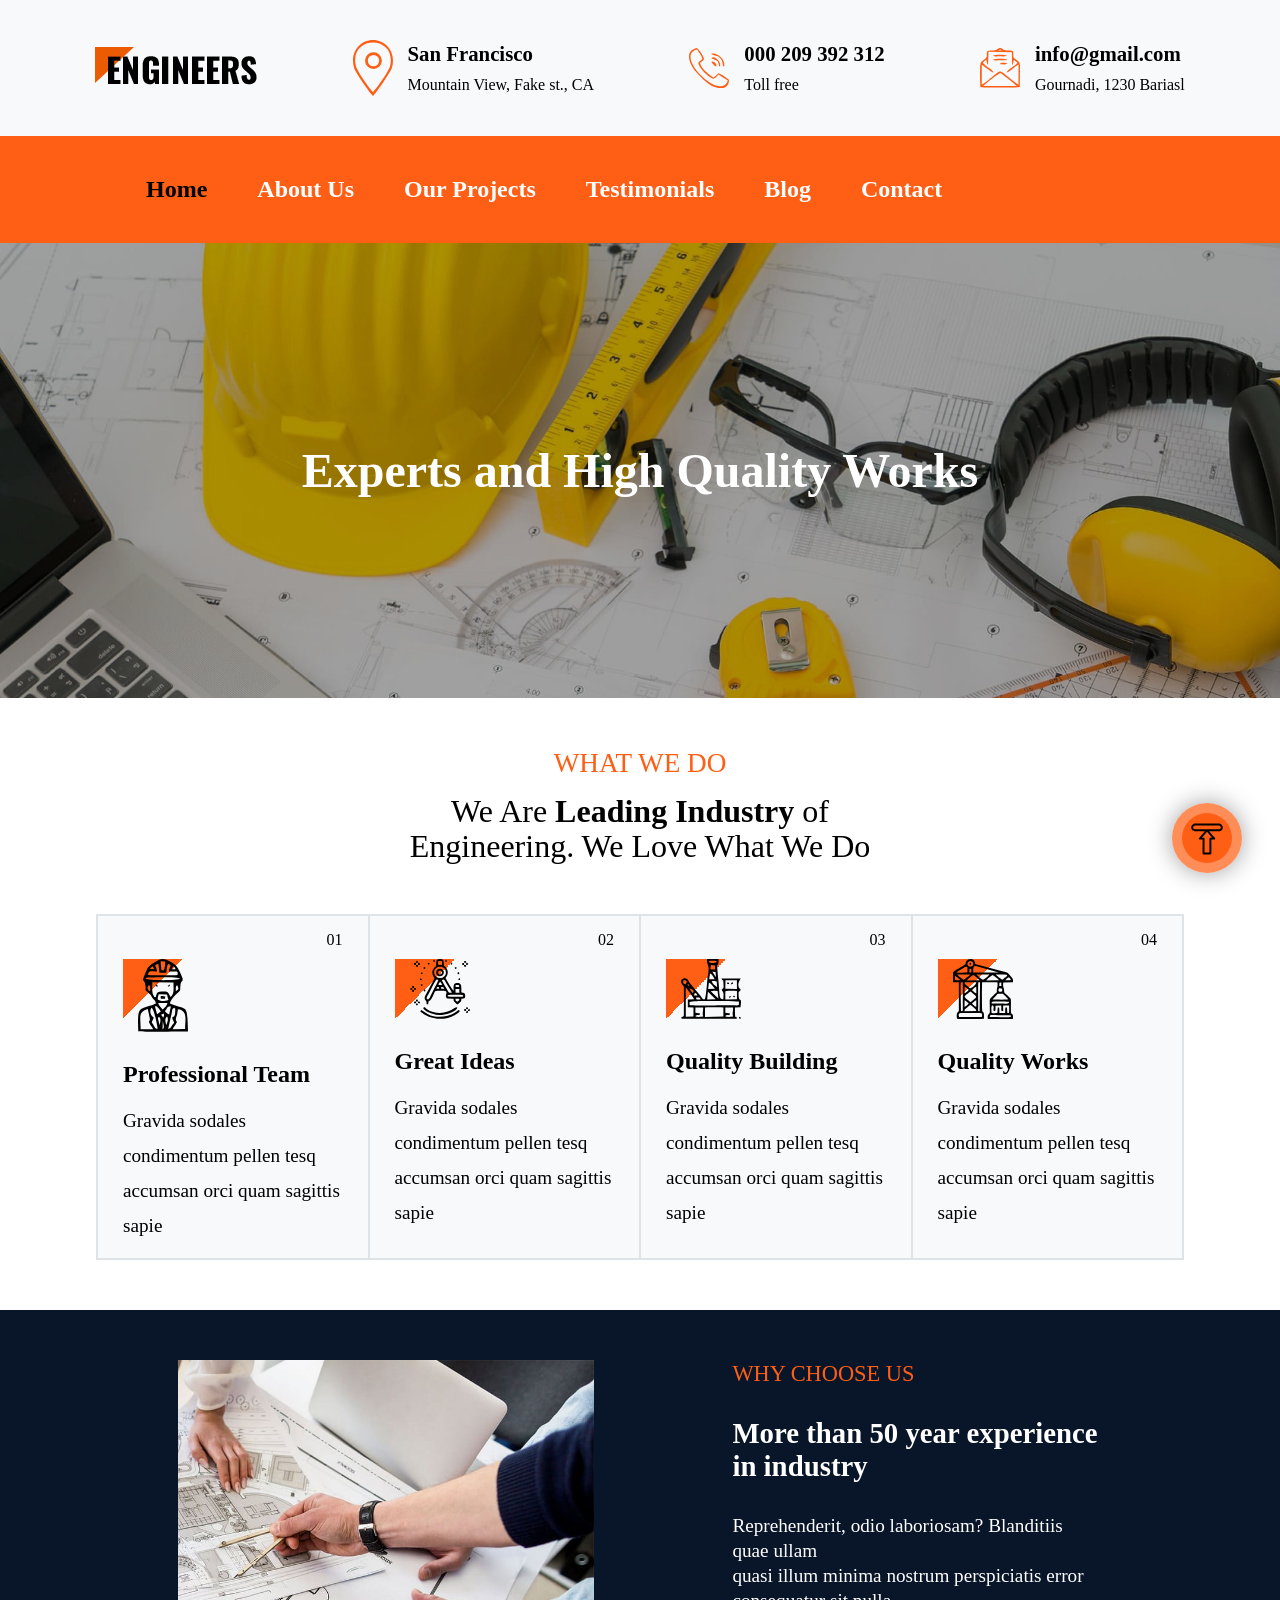
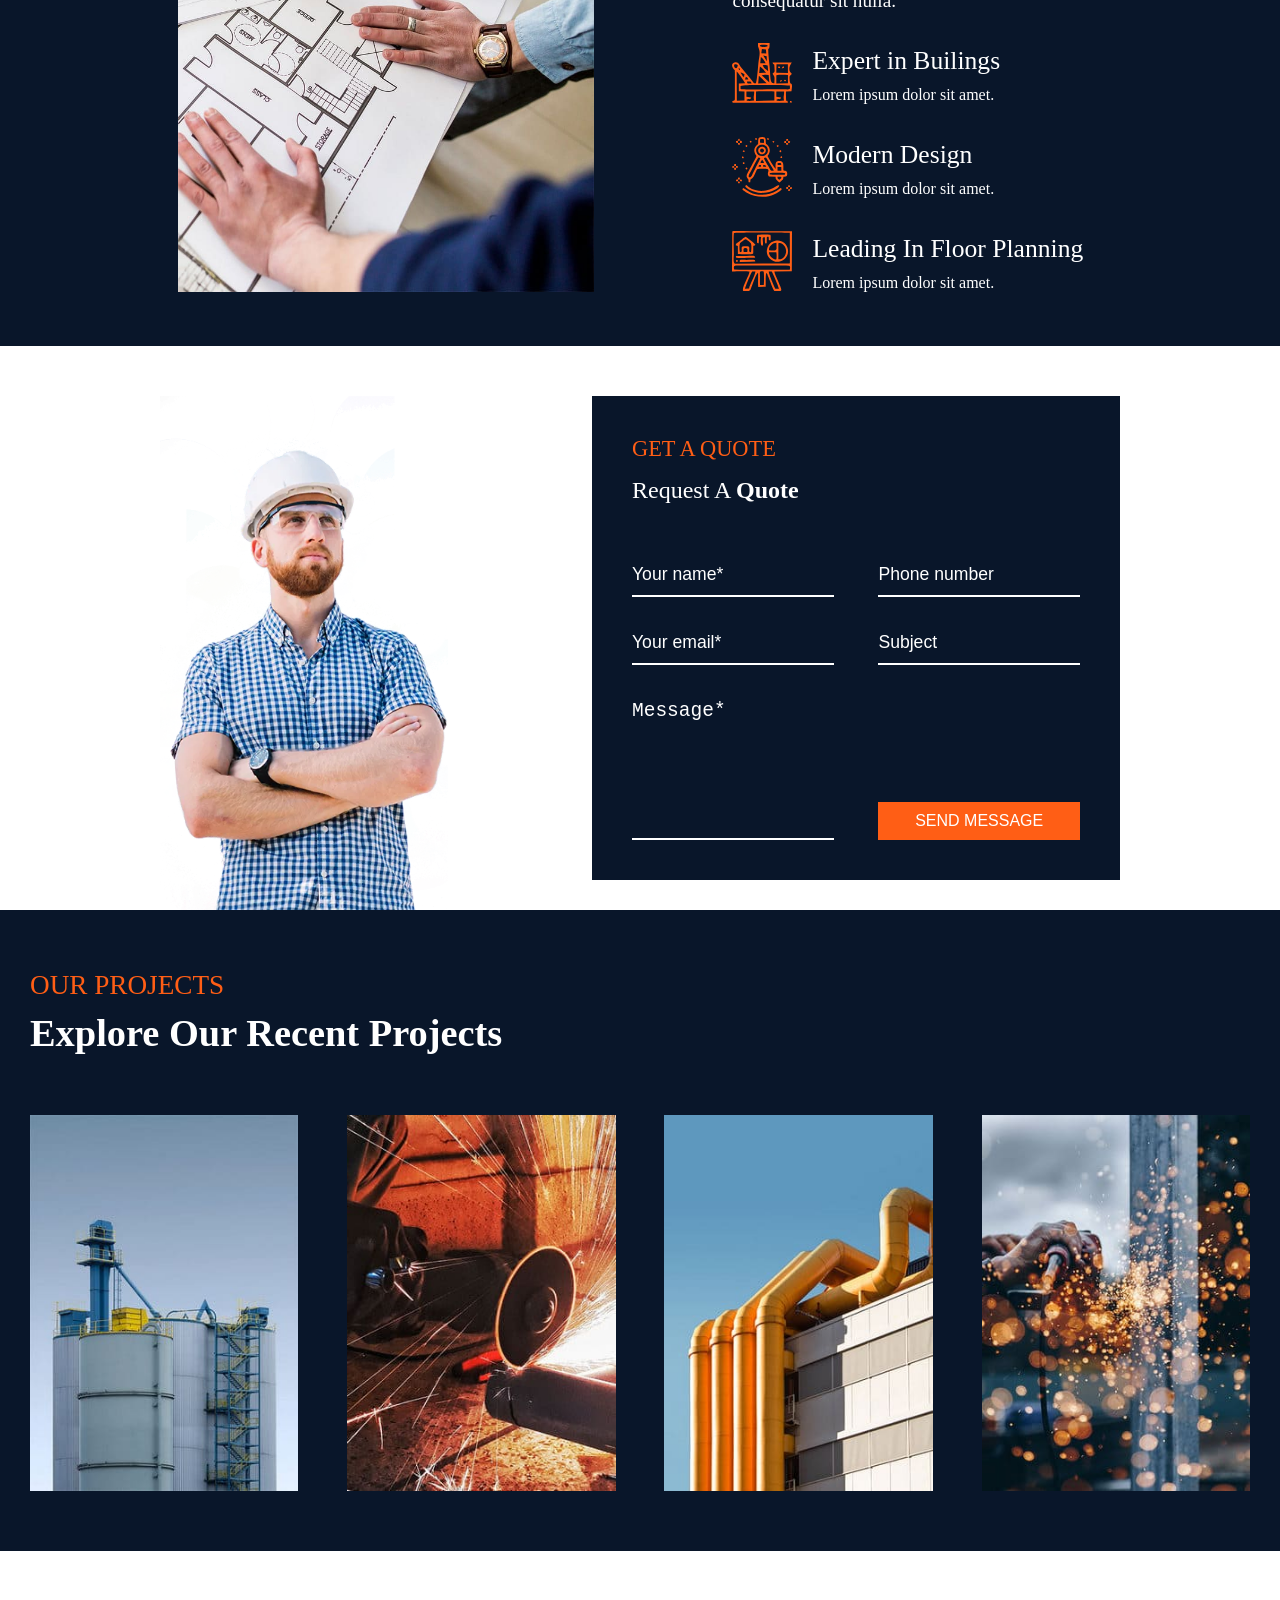
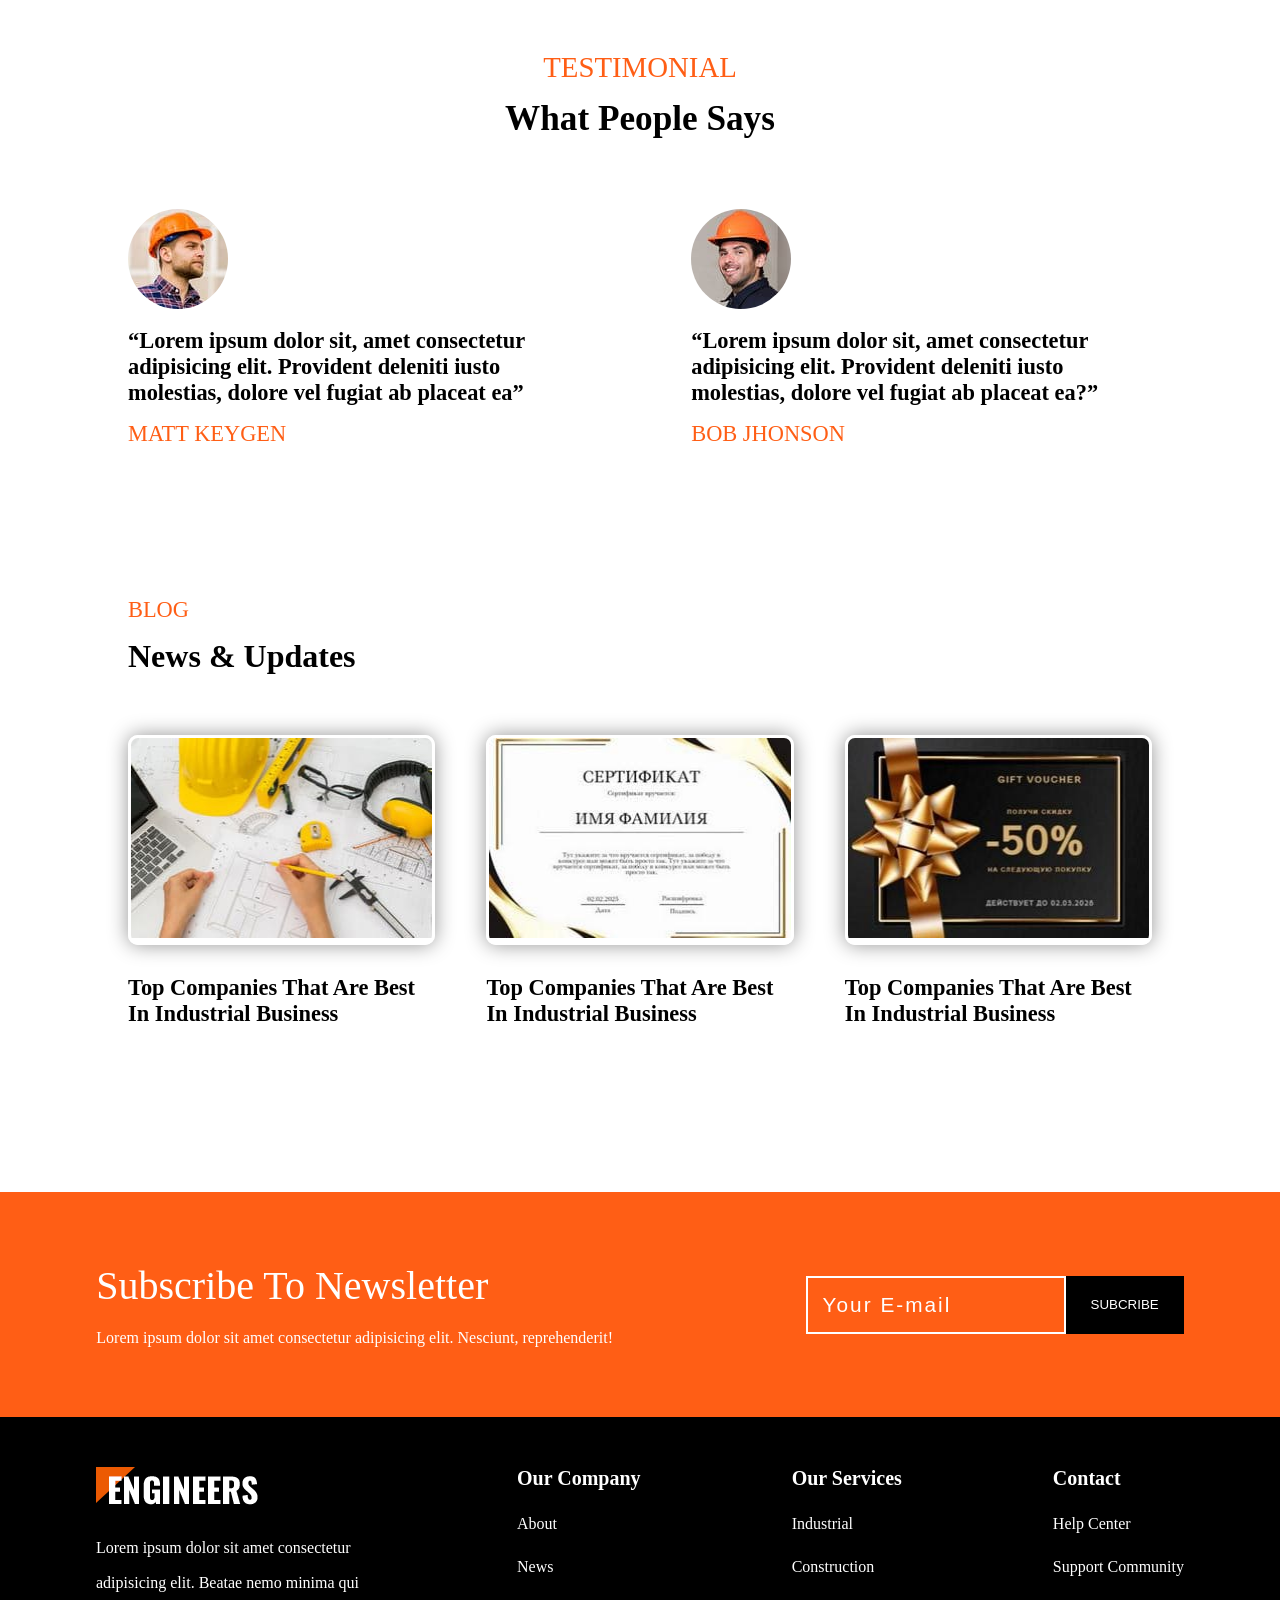
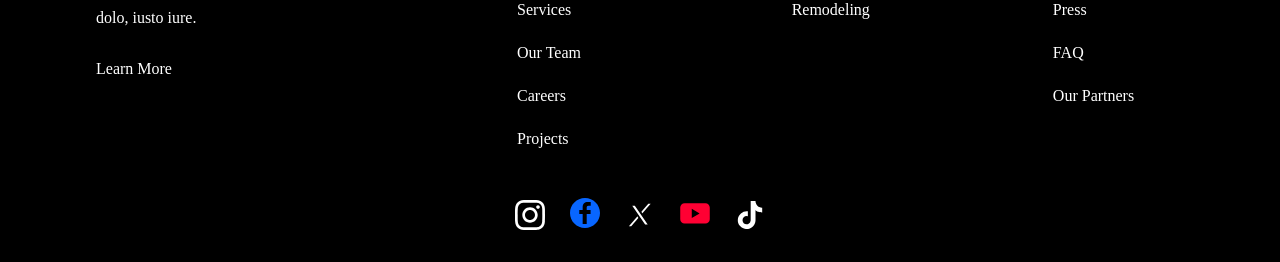
==== commit 1aa630e3: "seccond" ====
--- a/index.html
+++ b/index.html
@@ -279,7 +279,7 @@
                     <div>
                         <img src="photos/glxavor/6.jpg" alt="">
                         <p>“Lorem ipsum dolor sit, amet consectetur adipisicing elit. Provident deleniti iusto
-                            molestias, dolore vel fugiat ab placeat ea?”</p>
+                            molestias, dolore vel fugiat ab placeat ea”</p>
                         <p>Matt Keygen</p>
                     </div>
                     <div>
